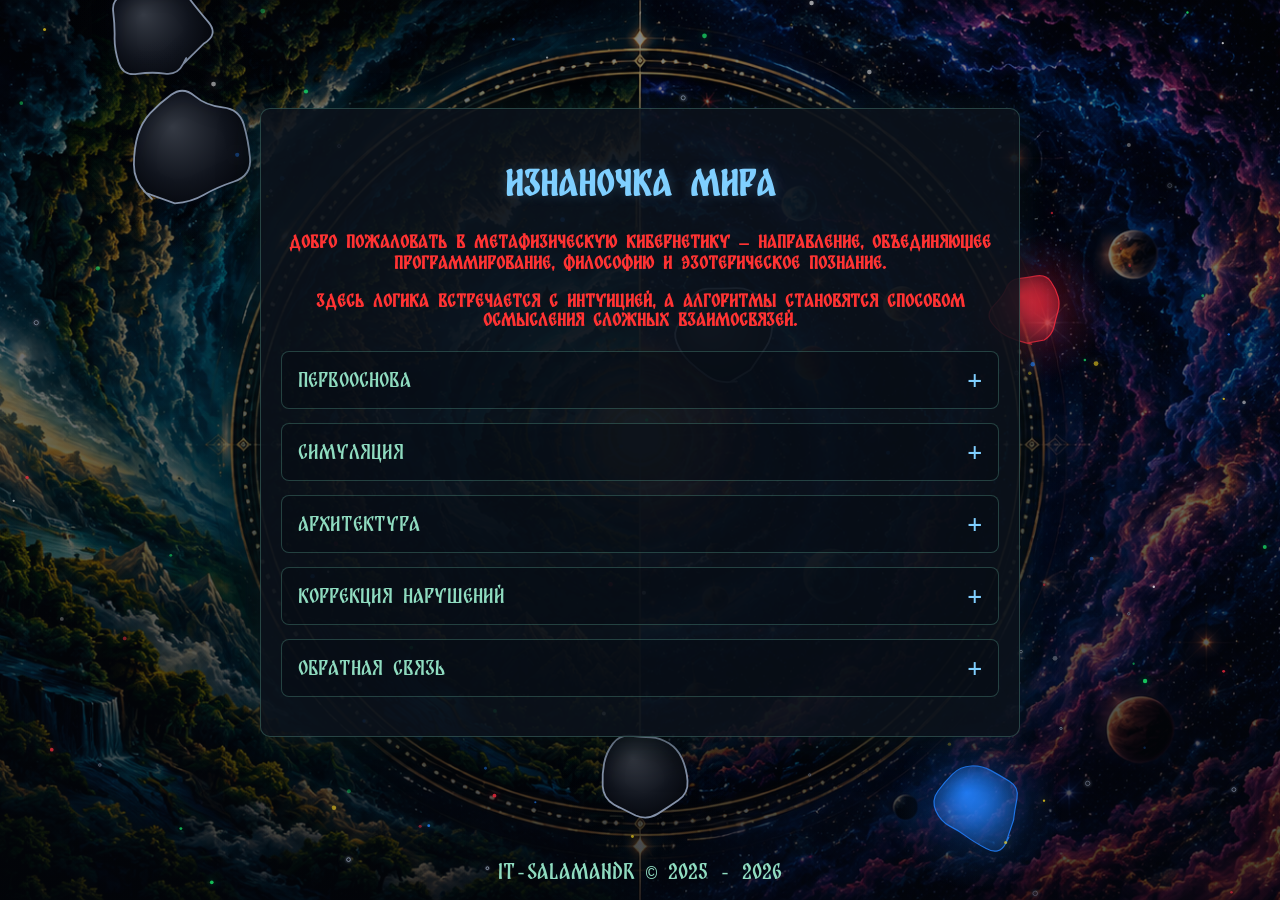
==== index.html @ c7f048c8 "index" ====
<!DOCTYPE html>
<html lang="ru">
<head>
<meta charset="UTF-8">
<meta name="viewport" content="width=device-width, initial-scale=1.0">
<title>Изнаночка мира</title>
<meta name="description" content="Изнаночка мира — пространство выбора, осознанности и трансформации. Программы Бдилка, Перелом, Схемокодер и книги Андрея Волкова для внутреннего развития.">
<meta name="keywords" content="Изнаночка мира, otherside-world, Андрей Волков, осознанность, саморазвитие, трансформация, Бдилка, Перелом, Схемокодер, книги">
<link rel="icon" type="image/png" href="./modules/iznanochka_mira.ico">
<style>
*{box-sizing:border-box}
body{min-height:100vh;margin:0;padding:0;background:linear-gradient(rgba(3,6,12,.48),rgba(3,6,12,.72)),url("./modules/iznanochka_mira_full.png") center center/cover fixed no-repeat;background-color:#030406;color:#8fdcc0;font-family:'MatrixBCyrillic',"Courier New",monospace;text-align:center;overflow-x:hidden}
@font-face{font-family:'MatrixBCyrillic';src:url('./modules/Balkara.ttf') format('truetype');font-weight:normal;font-style:normal}
@keyframes chameleon{0%{background-position:0% 50%}50%{background-position:100% 50%}100%{background-position:0% 50%}}
@keyframes blueShimmer{0%,100%{color:#9fdcff}25%,75%{color:#6fc8ff}50%{color:#4bbcff}}
h1{font-size:3.2rem;margin:30px 10px;color:#7fcfff;animation:blueShimmer 6s ease-in-out infinite;text-shadow:0 0 12px rgba(120,200,255,.25)}
.link-container{max-width:760px;width:calc(100% - 20px);display:inline-block;text-align:left;padding:25px 20px;border:1px solid rgba(125,220,190,.25);border-radius:10px;box-shadow:0 10px 40px rgba(0,0,0,.45),0 0 35px rgba(70,180,170,.12);margin:30px 10px;background:rgba(12,18,28,.89);position:relative;z-index:1}
a{display:block;font-size:1.15rem;color:#8fdcc0;margin:15px 0;position:relative;transition:transform .2s,text-shadow .2s;word-break:break-word;text-decoration:none}
a:hover{transform:translateX(5px);text-shadow:0 0 10px #00ff00,0 0 20px #00ff00}
.description{display:block;font-size:1rem;line-height:1.5;color:#8fdcc0;margin:12px 0 16px;background:linear-gradient(90deg,#00ffd5,#66a6ff,#ff4ecd,#ffe066,#00ffd5);background-size:300% 300%;-webkit-background-clip:text;-webkit-text-fill-color:transparent;}
hr{border:0;height:2px;margin:25px 0;background:linear-gradient(90deg,transparent,rgba(130,210,255,.35),transparent);box-shadow:0 0 12px rgba(130,210,255,.15)}
canvas{position:fixed;inset:0;width:100%;height:100%;z-index:0;pointer-events:none}
.accordion-section{margin:14px 0;border:1px solid rgba(125,220,190,.25);border-radius:8px;background:rgba(5,12,20,.48);overflow:hidden}
.accordion-title{display:flex;align-items:center;justify-content:space-between;gap:12px;width:100%;padding:14px 16px;margin:0;border:0;background:transparent;cursor:pointer;color:#8fdcc0;font:inherit;font-size:1.15rem;text-align:left;transition:background .2s,color .2s}
.accordion-title:hover,.accordion-title.active{background:rgba(0,255,200,.08);color:#7fcfff}
.accordion-title::after{content:"+";flex-shrink:0;font-family:monospace;font-size:1.5rem;color:#7fcfff}
.accordion-title.active::after{content:"−"}
.accordion-content{display:none;padding:4px 16px 16px;text-align:left}
.accordion-content.open{display:block}
.accordion-content .description{display:block}
.accordion-content .accordion-section{margin:12px 0 12px 8px}
.accordion-content a{font-size:1.1rem}
.mirror-link{display:inline-block;padding:12px 24px;color:#00ffff;border:1px solid rgba(0,255,255,.6);border-radius:8px;background:rgba(0,0,0,.5);box-shadow:0 0 15px rgba(0,255,255,.35);transition:all .3s}
.mirror-link:hover{color:#fff;box-shadow:0 0 25px rgba(0,255,255,.8);text-shadow:0 0 10px #00ffff}
#mirror-modal{display:none;position:fixed;inset:0;background:rgba(0,0,0,.8);backdrop-filter:blur(6px);justify-content:center;align-items:center;z-index:9999;padding:20px}
.mirror-dialog{background:rgba(10,10,15,.97);border:1px solid rgba(0,255,255,.6);border-radius:12px;padding:25px 30px;max-width:400px;color:#00ffff;text-align:center;font-family:"Courier New",monospace;box-shadow:0 0 25px rgba(0,255,255,.4)}
.mirror-buttons{margin-top:20px;display:flex;justify-content:space-around;gap:15px}
.mirror-buttons button{background:rgba(0,0,0,.6);color:#00ffff;border:1px solid rgba(0,255,255,.6);padding:8px 16px;border-radius:8px;font:inherit;cursor:pointer}
footer{position:relative;z-index:1;padding:15px}
@media(max-width:600px){h1{font-size:1.7rem;margin:20px 10px}.link-container{width:calc(100% - 20px);padding:15px}.accordion-title{font-size:1rem;padding:12px}.accordion-content{padding:4px 10px 12px}.description{font-size:.9rem}.mirror-link{padding:10px 14px}}
body {
  min-height: 100vh;
  display: flex;
  flex-direction: column;
  align-items: center;
}

main.link-container {
  width: calc(100% - 20px);
  max-width: 760px;
  margin-top: auto;
  margin-bottom: auto;
}

main.link-container:has(.active),
main.link-container:has([open]) {
  margin-top: 30px;
}
.accordion-title {
  scroll-margin-top: 20px;
}
</style>
</head>
<body>
<canvas id="matrix"></canvas>
<main class="link-container">
<h1 style="text-align:center;font-size:2rem">Изнаночка мира</h1>
<h4 style="color:#ff3333;text-align:center">Добро пожаловать в метафизическую кибернетику — направление, объединяющее программирование, философию и эзотерическое познание.<br><br>Здесь логика встречается с интуицией, а алгоритмы становятся способом осмысления сложных взаимосвязей.</h4>



<div class="accordion-section">
    <button class="accordion-title" aria-expanded="false">Первооснова</button>
    <div class="accordion-content">

        <span class="description">
            В начале было Слово. Не человеческое слово, произнесённое голосом, а первозвук — божественный язык, посредством которого возникло само мироздание. В этой концепции творение можно представить как величайшее произнесение: из первоначального замысла рождаются смыслы, из смыслов — формы, из форм — материя и жизнь. Всё сущее становится частью единого высказывания, в котором каждая вещь занимает своё место.
        </span>

        <span class="description">
            Человеческий язык — лишь отголосок, своеобразная симуляция этого первичного языка. Мы не создаём мир из ничего, но повторяем в малом сам принцип творения: соединяем звуки, наделяем их значениями, формируем образы и воплощаем замыслы. Каждое осмысленное слово становится попыткой воспроизвести тот порядок, по которому, согласно этой картине мира, однажды возникло всё существующее.
        </span>



        <span class="description">
            Русский язык в этом отношении представляет особый простор для исследования. Его звучание, корни, словообразование и многослойность значений позволяют искать скрытые переклички между словами, обнаруживать неожиданные смысловые связи и создавать новые конструкции. Возможно, именно в этих связях сохранилось отдалённое эхо божественного языка — первоосновы, из которой возник сам принцип именования и творения.
        </span>
        



<style>
.name-symbolics-widget {
    --ns-text: #8fdcc0;
    --ns-muted: rgba(143,220,192,.65);
    --ns-border: rgba(125,220,190,.25);
    --ns-bg: rgba(12,18,28,.89);
    --ns-panel: rgba(5,12,20,.48);
    --ns-accent: #7fcfff;
    --ns-glow: rgba(70,180,170,.12);

    width: 100%;
    box-sizing: border-box;
    color: var(--ns-text);
    font-family: inherit;
}

.name-symbolics-widget *,
.name-symbolics-widget *::before,
.name-symbolics-widget *::after {
    box-sizing: border-box;
}

.name-symbolics-widget .ns-container {
    width: 100%;
    max-width: 850px;
    margin: 0 auto;
}

.name-symbolics-widget .ns-title {
    margin: 0 0 10px;
    color: var(--ns-accent);
    font-size: 30px;
    text-align: center;
    text-shadow: 0 0 12px rgba(120,200,255,.25);
}

.name-symbolics-widget .ns-subtitle {
    margin: 0 0 25px;
    color: var(--ns-muted);
    text-align: center;
    line-height: 1.5;
}

.name-symbolics-widget .ns-panel {
    padding: 25px;
    background: rgba(12,18,28,.72);
    border: 1px solid var(--ns-border);
    border-radius: 12px;
    margin-bottom: 20px;
    box-shadow: 0 8px 25px rgba(0,0,0,.2),
                0 0 20px var(--ns-glow);
}

.name-symbolics-widget .ns-input-row {
    display: flex;
    gap: 10px;
}

.name-symbolics-widget input {
    flex: 1;
    min-width: 0;
    padding: 15px;
    border: 1px solid var(--ns-border);
    border-radius: 7px;
    font-family: inherit;
    font-size: 17px;
    outline: none;
    background: rgba(3,6,12,.75);
    color: var(--ns-text);
    transition: border-color .2s, box-shadow .2s;
}

.name-symbolics-widget input::placeholder {
    color: rgba(143,220,192,.45);
}

.name-symbolics-widget input:focus {
    border-color: var(--ns-accent);
    box-shadow: 0 0 12px rgba(127,207,255,.18);
}

.name-symbolics-widget .ns-button {
    padding: 0 25px;
    border: 1px solid rgba(127,207,255,.5);
    border-radius: 7px;
    background: linear-gradient(135deg, rgba(20,75,105,.9), rgba(10,35,55,.95));
    color: var(--ns-accent);
    font-family: inherit;
    font-size: 15px;
    cursor: pointer;
    white-space: nowrap;
    transition: background .2s, box-shadow .2s, color .2s;
}

.name-symbolics-widget .ns-button:hover {
    background: rgba(30,100,135,.65);
    color: #fff;
    box-shadow: 0 0 15px rgba(127,207,255,.25);
}

.name-symbolics-widget .ns-result {
    display: none;
    margin-top: 25px;
}

.name-symbolics-widget .ns-result h2 {
    margin: 0 0 18px;
    color: var(--ns-accent);
    font-size: 25px;
    text-shadow: 0 0 10px rgba(127,207,255,.2);
}

.name-symbolics-widget .ns-meaning {
    padding: 20px;
    background: rgba(5,12,20,.65);
    border: 1px solid rgba(125,220,190,.18);
    border-left: 4px solid var(--ns-accent);
    border-radius: 5px;
    font-size: 16px;
    line-height: 1.7;
    color: var(--ns-text);
}

.name-symbolics-widget .ns-meaning p {
    margin: 12px 0 0;
}

.name-symbolics-widget .ns-meaning strong {
    color: var(--ns-accent);
}

.name-symbolics-widget .ns-interpretation {
    margin-top: 18px;
    font-size: 14px;
    color: var(--ns-muted);
    line-height: 1.7;
}

.name-symbolics-widget .ns-section-title {
    margin: 30px 0 15px;
    color: var(--ns-accent);
    font-size: 20px;
}

.name-symbolics-widget .ns-letters {
    display: grid;
    grid-template-columns: repeat(auto-fit, minmax(190px, 1fr));
    gap: 10px;
    margin-top: 20px;
}

.name-symbolics-widget .ns-letter {
    padding: 13px 15px;
    border: 1px solid var(--ns-border);
    border-radius: 8px;
    background: rgba(5,12,20,.55);
    transition: border-color .2s, box-shadow .2s;
}

.name-symbolics-widget .ns-letter:hover {
    border-color: rgba(127,207,255,.5);
    box-shadow: 0 0 12px rgba(127,207,255,.1);
}

.name-symbolics-widget .ns-letter b {
    display: block;
    margin-bottom: 5px;
    color: var(--ns-accent);
    font-size: 20px;
}

.name-symbolics-widget .ns-letter span {
    color: var(--ns-text);
    font-size: 14px;
    line-height: 1.5;
}

.name-symbolics-widget .ns-dictionary {
    margin-top: 25px;
    background: rgba(12,18,28,.72);
    border: 1px solid var(--ns-border);
    border-radius: 9px;
    box-shadow: 0 0 20px var(--ns-glow);
}


.name-symbolics-widget .ns-dictionary summary:hover {
    background: rgba(0,255,200,.06);
}

.name-symbolics-widget .ns-dictionary-content {
    padding: 0 20px 20px;
    color: var(--ns-text);
}

.name-symbolics-widget .ns-dictionary-content h3 {
    margin: 20px 0 10px;
    color: var(--ns-accent);
    font-size: 16px;
}

.name-symbolics-widget .ns-dictionary-content ul {
    padding-left: 20px;
    margin: 0;
    columns: 2;
}

.name-symbolics-widget .ns-dictionary-content li {
    margin-bottom: 7px;
    font-size: 14px;
    line-height: 1.5;
    break-inside: avoid;
    color: var(--ns-text);
}

.name-symbolics-widget .ns-dictionary-content p {
    color: var(--ns-accent);
}

.name-symbolics-widget .ns-note {
    margin-top: 25px;
    color: var(--ns-muted);
    font-size: 13px;
    line-height: 1.6;
}

@media (max-width: 550px) {
    .name-symbolics-widget .ns-title {
        font-size: 25px;
    }

    .name-symbolics-widget .ns-panel {
        padding: 17px;
    }

    .name-symbolics-widget .ns-input-row {
        flex-direction: column;
    }

    .name-symbolics-widget .ns-button {
        padding: 14px;
    }

    .name-symbolics-widget .ns-dictionary-content ul {
        columns: 1;
    }
}

</style>

<div class="name-symbolics-widget">
    <div class="ns-container">
<div class="description">
    В каждом звуке можно увидеть собственный символический оттенок:
</div>
     

        <details class="ns-dictionary">
            <summary class="accordion-title">Символический словарь букв</summary>
            <div class="ns-dictionary-content"></div>
        </details>

<br>
<span class="description">
            Отдельный звук — словно элемент первичного замысла, сочетание звуков — уже движение к форме. Из букв складываются слова, из слов — образы и понятия, из понятий — целые картины действительности. Так язык воспроизводит в человеческом масштабе принцип созидания: сначала возникает замысел, затем ему даётся имя, а после он обретает очертания в сознании и поступках:
        </span>
<br>
        <div class="ns-panel">

            <div class="ns-input-row">
                <input
                    type="text"
                    class="ns-name-input"
                    placeholder="Введите имя, например Андрей"
                    autocomplete="off"
                >

                <button type="button" class="ns-button ns-interpret-button">
                    Раскрыть имя
                </button>
            </div>

            <div class="ns-result">

                <h2 class="ns-result-title" style="display:none;"></h2>

                <div class="ns-meaning"></div>

                <div class="ns-interpretation"></div>

                <h3 class="ns-section-title">
                    Значение каждой буквы
                </h3>

                <div class="ns-letters"></div>

            </div>
        </div>


    </div>
</div>


<script>
(function () {
    'use strict';

    const script = document.currentScript;
    const root = script.previousElementSibling;

    if (!root || !root.classList.contains('name-symbolics-widget')) {
        console.error('Name Symbolics: виджет не найден');
        return;
    }

    const input = root.querySelector('.ns-name-input');
    const button = root.querySelector('.ns-interpret-button');
    const result = root.querySelector('.ns-result');
    const resultTitle = root.querySelector('.ns-result-title');
    const meaning = root.querySelector('.ns-meaning');
    const interpretation = root.querySelector('.ns-interpretation');
    const letterContainer = root.querySelector('.ns-letters');
    const dictionaryContainer = root.querySelector('.ns-dictionary-content');

    if (!input || !button || !result || !resultTitle ||
        !meaning || !interpretation || !letterContainer ||
        !dictionaryContainer) {
        console.error('Name Symbolics: не найдены элементы виджета');
        return;
    }

    // =====================================================
    // СЛОВАРЬ БУКВ
    // =====================================================

    const alphabet = {
        'А': ['сила', 'полнота', 'радость', 'начало'],
        'Е': ['проявление', 'раскрытие', 'переход'],
        'Ё': ['пробуждение', 'вспышка', 'неожиданность'],
        'И': ['ясность', 'сосредоточенность', 'различение'],
        'О': ['покой', 'гармония', 'целостность'],
        'У': ['стойкость', 'направленность', 'жизненная сила'],
        'Ы': ['глубина', 'первозданность', 'неизведанное'],
        'Э': ['готовность', 'действие', 'раскрытая энергия'],
        'Ю': ['единение', 'обращение', 'взаимность'],
        'Я': ['самость', 'осознание', 'воплощение'],

        'Б': ['рождение', 'накопление', 'возникновение'],
        'В': ['проникновение', 'наполнение'],
        'Г': ['опора', 'граница', 'устойчивость'],
        'Д': ['созидание', 'установление', 'порядок'],
        'Ж': ['влага', 'жизнь', 'живое начало'],
        'З': ['зарождение', 'искра', 'пробуждение'],
        'Й': ['связующее движение', 'переход'],
        'К': ['форма', 'закрепление', 'граница'],
        'Л': ['течение', 'плавность', 'движение'],
        'М': ['материя', 'вместилище', 'рождение'],
        'Н': ['глубина', 'внутреннее пространство'],
        'П': ['основа', 'предел', 'устойчивость'],
        'Р': ['сила', 'изобилие', 'напор'],
        'С': ['связь', 'течение', 'объединение'],
        'Т': ['структура', 'опора', 'утверждение'],
        'Ф': ['оболочка', 'форма', 'защита'],
        'Х': ['связь', 'пересечение', 'соединение'],
        'Ц': ['соединение', 'точность', 'направленность'],
        'Ч': ['различение', 'выбор', 'осознание'],
        'Ш': ['пространство', 'распространение', 'множество'],
        'Щ': ['расширение', 'охват', 'проникновение'],
        'Ъ': ['разделение', 'твёрдая граница'],
        'Ь': ['смягчение', 'изменение характера']
    };

    const vowels = 'АЕЁИОУЫЭЮЯ';

    // =====================================================
    // СМЫСЛОВЫЕ ГРУППЫ
    // =====================================================

    const groups = {
        'сила': 'energy',
        'жизненная сила': 'energy',
        'напор': 'energy',
        'полнота': 'fullness',
        'изобилие': 'fullness',
        'радость': 'joy',

        'начало': 'beginning',
        'рождение': 'beginning',
        'возникновение': 'beginning',
        'зарождение': 'beginning',
        'живое начало': 'beginning',

        'проявление': 'expression',
        'раскрытие': 'expression',
        'раскрытая энергия': 'expression',

        'переход': 'transition',
        'связующее движение': 'transition',

        'пробуждение': 'awakening',
        'искра': 'awakening',
        'вспышка': 'impulse',
        'неожиданность': 'impulse',

        'ясность': 'awareness',
        'сосредоточенность': 'awareness',
        'различение': 'awareness',
        'осознание': 'awareness',
        'самость': 'awareness',
        'выбор': 'awareness',

        'покой': 'harmony',
        'гармония': 'harmony',
        'целостность': 'harmony',

        'стойкость': 'stability',
        'устойчивость': 'stability',
        'опора': 'stability',
        'основа': 'stability',

        'направленность': 'direction',
        'точность': 'direction',

        'глубина': 'depth',
        'внутреннее пространство': 'depth',
        'первозданность': 'depth',
        'неизведанное': 'depth',

        'действие': 'action',
        'готовность': 'action',

        'единение': 'connection',
        'взаимность': 'connection',
        'связь': 'connection',
        'объединение': 'connection',
        'соединение': 'connection',
        'обращение': 'connection',
        'пересечение': 'connection',

        'форма': 'form',
        'закрепление': 'form',
        'структура': 'form',
        'оболочка': 'form',

        'граница': 'boundary',
        'предел': 'boundary',
        'твёрдая граница': 'boundary',

        'созидание': 'creation',
        'установление': 'creation',
        'порядок': 'creation',
        'воплощение': 'creation',

        'течение': 'movement',
        'плавность': 'movement',
        'движение': 'movement',

        'материя': 'matter',
        'вместилище': 'matter',
        'влага': 'matter',
        'жизнь': 'matter',

        'накопление': 'accumulation',
        'наполнение': 'accumulation',
        'проникновение': 'penetration',

        'распространение': 'expansion',
        'расширение': 'expansion',
        'охват': 'expansion',
        'пространство': 'expansion',
        'множество': 'expansion',

        'защита': 'protection',
        'разделение': 'separation',
        'смягчение': 'softening',
        'изменение характера': 'softening'
    };

    // =====================================================
    // ОПИСАНИЯ СМЫСЛОВ
    // =====================================================

    const descriptions = {
        energy: 'внутренняя энергия и сила',
        fullness: 'полнота жизни',
        joy: 'радость бытия',
        beginning: 'зарождение нового',
        expression: 'раскрытие возможностей',
        transition: 'переход к новому состоянию',
        awakening: 'пробуждение',
        impulse: 'неожиданный импульс',
        awareness: 'осознанность и ясность',
        harmony: 'гармония и целостность',
        stability: 'устойчивость и опора',
        direction: 'определённость направления',
        depth: 'глубина внутреннего мира',
        action: 'готовность действовать',
        connection: 'единение и взаимосвязь',
        form: 'обретение формы',
        boundary: 'границы и разграничение',
        creation: 'созидание и воплощение',
        movement: 'движение и развитие',
        matter: 'материальное воплощение',
        accumulation: 'накопление и наполнение',
        penetration: 'проникновение в глубину',
        expansion: 'расширение возможностей',
        protection: 'защита и сохранение',
        separation: 'разделение и обособление',
        softening: 'смягчение и изменение'
    };

    // Именительный падеж для описания гласных.
    const vowelDescriptions = {
        energy: 'внутренняя сила',
        fullness: 'жизненная полнота',
        joy: 'радость бытия',
        beginning: 'зарождение нового',
        expression: 'раскрытие возможностей',
        transition: 'переход к новому состоянию',
        awakening: 'пробуждение',
        impulse: 'новый импульс',
        awareness: 'ясность и осознанность',
        harmony: 'внутренняя гармония',
        stability: 'устойчивость',
        direction: 'определённость направления',
        depth: 'глубина внутреннего мира',
        action: 'готовность к действию',
        connection: 'единение и взаимосвязь',
        form: 'обретение формы',
        boundary: 'обозначение границ',
        creation: 'созидание',
        movement: 'движение и развитие',
        matter: 'материальное воплощение',
        accumulation: 'накопление',
        penetration: 'проникновение в глубину',
        expansion: 'расширение возможностей',
        protection: 'защита',
        separation: 'разделение',
        softening: 'мягкость и гибкость'
    };

    // Действия для описания согласных.
    const consonantDescriptions = {
        energy: 'проявлять решительность и внутреннюю силу',
        fullness: 'наполнять действия содержанием',
        joy: 'сохранять живость и открытость',
        beginning: 'создавать новое и начинать перемены',
        expression: 'выражать внутренние качества через поступки',
        transition: 'адаптироваться к переменам',
        awakening: 'замечать новые возможности',
        impulse: 'откликаться на происходящее',
        awareness: 'осознанно выбирать направление',
        harmony: 'сочетать разные стороны жизни',
        stability: 'сохранять устойчивость и надёжность',
        direction: 'действовать целенаправленно',
        depth: 'проникать в суть происходящего',
        action: 'переходить от намерений к действиям',
        connection: 'выстраивать связи и находить взаимопонимание',
        form: 'придавать замыслам конкретную форму',
        boundary: 'определять границы и отстаивать принципы',
        creation: 'созидать и упорядочивать окружающее',
        movement: 'развиваться и двигаться вперёд',
        matter: 'воплощать идеи в реальных делах',
        accumulation: 'накапливать опыт и знания',
        penetration: 'разбираться в скрытых причинах',
        expansion: 'расширять возможности',
        protection: 'защищать важное',
        separation: 'различать главное и второстепенное',
        softening: 'проявлять гибкость и учитывать обстоятельства'
    };

    // =====================================================
    // ВСПОМОГАТЕЛЬНЫЕ ФУНКЦИИ
    // =====================================================

    function getType(letter) {
        if (vowels.indexOf(letter) !== -1) return 'vowel';
        if (letter === 'Ъ' || letter === 'Ь') return 'sign';
        return 'consonant';
    }

    function unique(arr) {
        return Array.from(new Set(arr));
    }

    function getGroups(letters) {
        const result = [];

        letters.forEach(function (letter) {
            (alphabet[letter] || []).forEach(function (word) {
                const group = groups[word];

                if (group && result.indexOf(group) === -1) {
                    result.push(group);
                }
            });
        });

        return result;
    }

    function getDescriptions(groupList, max) {
        return unique(
            groupList.map(function (group) {
                return descriptions[group] || '';
            }).filter(Boolean)
        ).slice(0, max || 4);
    }

    function list(items) {
        items = unique(items.filter(Boolean));

        if (!items.length) return '';
        if (items.length === 1) return items[0];
        if (items.length === 2) {
            return items[0] + ' и ' + items[1];
        }

        return items.slice(0, -1).join(', ') +
            ' и ' + items[items.length - 1];
    }

    function getDominant(letter) {
        const meanings = alphabet[letter] || [];

        if (!meanings.length) return '';

        return meanings[0];
    }

    // =====================================================
    // НАЧАЛО ИМЕНИ
    // =====================================================

    function buildBeginning(letter) {
        const meaning = getDominant(letter);

        const texts = {
            'сила': 'Имя открывается образом силы. Это исходный импульс, вокруг которого складывается дальнейшее символическое содержание.',
            'полнота': 'Начало имени связано с полнотой — образом завершённости, жизненной наполненности и внутреннего потенциала.',
            'радость': 'Первая буква задаёт светлый импульс: радость, открытость и стремление к проявлению.',
            'начало': 'Первая буква обозначает зарождение — момент, с которого начинается движение и раскрытие нового.',
            'проявление': 'Имя начинается с проявления: внутреннее содержание получает возможность стать видимым.',
            'раскрытие': 'Начало имени символизирует раскрытие — постепенный выход скрытого содержания наружу.',
            'переход': 'Первая буква задаёт переходный импульс, связывающий одно состояние с другим.',
            'пробуждение': 'Начало имени связано с пробуждением — появлением нового движения и осознания.',
            'вспышка': 'Первая буква символизирует вспышку: яркий импульс, запускающий дальнейшее движение.',
            'неожиданность': 'Имя начинается с неожиданного поворота, открывающего возможность нового развития.',
            'ясность': 'Первая буква задаёт стремление к ясности, пониманию и осмысленному восприятию.',
            'покой': 'Начало имени несёт образ покоя — состояния внутреннего равновесия и собранности.',
            'стойкость': 'Первая буква обозначает стойкость и способность сохранять выбранное направление.',
            'глубина': 'Имя открывается образом глубины — обращением к скрытому, ещё не раскрытому содержанию.',
            'готовность': 'Начало имени символизирует готовность к проявлению и переходу от возможности к действию.',
            'единение': 'Первая буква задаёт мотив единения, взаимности и стремления к связи.',
            'самость': 'Имя начинается с образа самости — осознания собственного центра и индивидуального начала.'
        };

        return texts[meaning] || (
            'Первая буква «' + letter +
            '» задаёт начальный смысловой импульс имени: ' +
            meaning + '.'
        );
    }

    // =====================================================
    // ВНУТРЕННЕЕ СОДЕРЖАНИЕ
    // =====================================================

    function buildVowels(letters) {
        if (!letters.length) return '';

        const found = getGroups(letters);

        const selected = unique(
            found.map(function (group) {
                return vowelDescriptions[group] || '';
            }).filter(Boolean)
        ).slice(0, 3);

        if (!selected.length) return '';

        return 'Гласные раскрывают внутреннюю сторону имени. ' +
            'В их сочетании проявляется ' + list(selected) +
            '. Вместе они формируют эмоциональную и смысловую основу имени.';
    }

    // =====================================================
    // ВНЕШНЕЕ ПРОЯВЛЕНИЕ
    // =====================================================

    
function buildConsonants(letters, vowelLetters) {
    if (!letters.length) return '';

    const consonantGroups = getGroups(letters);
    const vowelGroups = getGroups(vowelLetters);

    const filtered = consonantGroups.filter(function (group) {
        return vowelGroups.indexOf(group) === -1;
    });

    const descriptions = {
        energy: 'решительность',
        fullness: 'содержательность действий',
        joy: 'открытость миру',
        beginning: 'способность создавать новое',
        expression: 'выражение внутренних качеств через поступки',
        transition: 'гибкость в период перемен',
        awakening: 'восприимчивость к новым возможностям',
        impulse: 'быстрый отклик на происходящее',
        awareness: 'осознанность в выборе направления',
        harmony: 'стремление к равновесию',
        stability: 'внутренняя устойчивость',
        direction: 'целеустремлённость',
        depth: 'стремление проникать в суть вещей',
        action: 'готовность переходить к действиям',
        connection: 'умение выстраивать отношения',
        form: 'способность придавать замыслам форму',
        boundary: 'умение обозначать личные границы',
        creation: 'созидательный подход',
        movement: 'постоянное развитие',
        matter: 'практическое воплощение идей',
        accumulation: 'накопление опыта',
        penetration: 'способность видеть скрытые причины',
        expansion: 'расширение собственных возможностей',
        protection: 'стремление оберегать важное',
        separation: 'умение отделять главное от второстепенного',
        softening: 'гибкость в отношениях и обстоятельствах'
    };

    const selected = unique(filtered)
        .map(function (group) {
            return descriptions[group] || '';
        })
        .filter(Boolean)
        .slice(0, 3);

    if (!selected.length) return '';

    let description = '';

    if (selected.length === 1) {
        description = selected[0];
    } else if (selected.length === 2) {
        description = selected[0] + '; кроме того, ' + selected[1];
    } else {
        description = selected[0] +
            '; кроме того, ' + selected[1] +
            '; ещё одна особенность — ' + selected[2];
    }

    return 'Согласные отвечают за внешнее проявление внутреннего содержания имени. ' +
        'Они раскрывают характер взаимодействия с окружающим миром: ' +
        description + '. ' +
        'Так внутренние качества находят отражение в поступках, решениях и поведении.';
}


    // =====================================================
    // ОСОБЕННОСТИ ЗНАКОВ
    // =====================================================

    function buildSigns(letters) {
        if (!letters.length) return '';

        const parts = [];

        letters.forEach(function (letter) {
            if (letter === 'Ъ') {
                parts.push('твёрдый знак обозначает разграничение и чёткую границу');
            }

            if (letter === 'Ь') {
                parts.push('мягкий знак смягчает переход и меняет характер звучания');
            }
        });

        if (!parts.length) return '';

        return 'Отдельный оттенок вносят знаки. ' +
            list(parts) +
            ', добавляя имени особый характер переходов и связей.';
    }

    // =====================================================
    // ЗАВЕРШЕНИЕ ИМЕНИ
    // =====================================================

    function buildEnding(letter, firstLetter) {
        if (!letter || letter === firstLetter) return '';

        const meaning = getDominant(letter);

        const endings = {
            'сила': 'В завершении имени вновь проявляется мотив силы, придающий всему образу энергичный акцент.',
            'полнота': 'Финальный акцент связан с полнотой и ощущением завершённости.',
            'радость': 'Последняя буква оставляет оттенок радости и открытости.',
            'начало': 'Завершение возвращает к мотиву начала, словно оставляя возможность нового цикла.',
            'переход': 'Имя завершается образом перехода, сохраняя ощущение движения и продолжения.',
            'единение': 'Последняя буква подчёркивает мотив связи и взаимности.',
            'глубина': 'Завершающий оттенок обращает внимание на глубину и скрытые стороны содержания.',
            'ясность': 'Финальный акцент связан с ясностью и осмысленностью.',
            'гармония': 'Завершение оставляет ощущение гармонии и внутреннего равновесия.',
            'воплощение': 'Последняя буква связывает символический образ с его воплощением.',
            'движение': 'Имя завершается мотивом движения, не позволяя образу застыть.'
        };

        if (endings[meaning]) return endings[meaning];
		
		if(letter=='Ь' || letter=='Ъ') return '';

        return 'Последняя буква «' + letter +
            '» добавляет заключительный оттенок: ' + meaning + '.';
    }

    // =====================================================
    // ОБЩИЙ СМЫСЛ
    // =====================================================

    function buildConclusion(letters) {
        const found = getGroups(letters);

        const has = function (group) {
            return found.indexOf(group) !== -1;
        };

        const variants = [
            {
                test: function () {
                    return has('energy') && has('creation');
                },
                text: 'В целом это образ силы, которая не остаётся внутренним потенциалом, а стремится воплотиться в созидании.'
            },
            {
                test: function () {
                    return has('depth') && has('awareness');
                },
                text: 'В целом это образ погружения в глубину, поиска понимания и постепенного обретения ясности.'
            },
            {
                test: function () {
                    return has('beginning') && has('movement');
                },
                text: 'В целом это образ постоянного обновления: зарождение нового здесь естественно переходит в движение.'
            },
            {
                test: function () {
                    return has('harmony') && has('connection');
                },
                text: 'В целом это образ единства, в котором отдельные части обретают смысл через взаимосвязь и согласованность.'
            },
            {
                test: function () {
                    return has('stability') && has('direction');
                },
                text: 'В целом это образ последовательности и определённости, где выбранное направление опирается на прочную основу.'
            },
            {
                test: function () {
                    return has('expression') && has('action');
                },
                text: 'В целом это образ перехода от внутренней возможности к её активному проявлению.'
            },
            {
                test: function () {
                    return has('fullness') && has('joy');
                },
                text: 'В целом это образ жизненной наполненности, открытости и стремления воспринимать мир во всей его полноте.'
            },
            {
                test: function () {
                    return has('transition') && has('expansion');
                },
                text: 'В целом это образ перемен, через которые открываются новые возможности и расширяется пространство опыта.'
            }
        ];

        for (let i = 0; i < variants.length; i++) {
            if (variants[i].test()) {
                return variants[i].text;
            }
        }

        if (has('energy')) {
            return 'В целом это образ внутренней силы, которая становится источником движения и раскрытия возможностей.';
        }

        if (has('awareness')) {
            return 'В целом это образ осмысленного восприятия, стремления различать, понимать и находить собственное направление.';
        }

        if (has('creation')) {
            return 'В целом это образ созидания, в котором замысел получает форму и постепенно воплощается.';
        }

        if (has('depth')) {
            return 'В целом это образ глубины и обращения к скрытому содержанию, которое постепенно открывает новые стороны.';
        }

        if (has('connection')) {
            return 'В целом это образ взаимосвязи, объединения и поиска общего между отдельными частями.';
        }

        return 'В целом имя можно прочитать как образ, в котором внутреннее содержание постепенно находит своё внешнее выражение.';
    }

    // =====================================================
    // ОТОБРАЖЕНИЕ
    // =====================================================

    function addParagraph(container, text) {
        if (!text) return;

        const p = document.createElement('p');
        p.textContent = text;
        container.appendChild(p);
    }

    function interpretName() {
        const name = input.value
            .trim()
            .toUpperCase()
            .replace(/[^А-ЯЁЪЬ]/g, '');

        if (!name) {
            input.focus();
            return;
        }

        const letters = Array.from(name).filter(function (letter) {
            return Object.prototype.hasOwnProperty.call(alphabet, letter);
        });

        if (!letters.length) {
            alert('Введите имя русскими буквами.');
            return;
        }

        const vowelLetters = letters.filter(function (letter) {
            return getType(letter) === 'vowel';
        });

        const consonantLetters = letters.filter(function (letter) {
            return getType(letter) === 'consonant';
        });

        const signLetters = letters.filter(function (letter) {
            return getType(letter) === 'sign';
        });

        const paragraphs = [
            buildBeginning(letters[0]),
            buildVowels(vowelLetters),
            buildConsonants(consonantLetters, vowelLetters),
            buildSigns(signLetters),
            buildEnding(letters[letters.length - 1], letters[0])
        ];

        const displayName =
            name.charAt(0) + name.slice(1).toLowerCase();

        resultTitle.textContent = displayName;
        meaning.innerHTML = '';

        const title = document.createElement('strong');
        title.textContent = 'Символическое значение имени';
        meaning.appendChild(title);

        paragraphs.forEach(function (paragraph) {
            addParagraph(meaning, paragraph);
        });

        const finalParagraph = document.createElement('p');
        const finalTitle = document.createElement('strong');

        finalTitle.textContent = 'Общий образ: ';

        finalParagraph.appendChild(finalTitle);
        finalParagraph.appendChild(
            document.createTextNode(buildConclusion(letters))
        );

        meaning.appendChild(finalParagraph);

        interpretation.textContent =
            'Последовательность букв: ' +
            letters.join(' — ') + '.';

        letterContainer.innerHTML = '';

        letters.forEach(function (letter, index) {
            const card = document.createElement('div');
            card.className = 'ns-letter';

            const letterTitle = document.createElement('b');
            letterTitle.textContent = (index + 1) + '. ' + letter;

            const text = document.createElement('span');
            text.textContent = alphabet[letter].join(', ');

            card.appendChild(letterTitle);
            card.appendChild(text);
            letterContainer.appendChild(card);
        });

        result.style.display = 'block';
    }

    // =====================================================
    // СЛОВАРЬ
    // =====================================================

    function buildDictionary() {
        dictionaryContainer.innerHTML = '';

        const vowelTitle = document.createElement('h3');
        vowelTitle.textContent = 'Гласные';

        const vowelList = document.createElement('ul');

        const consonantTitle = document.createElement('h3');
        consonantTitle.textContent = 'Согласные и знаки';

        const consonantList = document.createElement('ul');

        Object.keys(alphabet).forEach(function (letter) {
            const item = document.createElement('li');

            item.textContent =
                letter + ' — ' +
                alphabet[letter].join(', ') + ';';

            if (getType(letter) === 'vowel') {
                vowelList.appendChild(item);
            } else {
                consonantList.appendChild(item);
            }
        });

        dictionaryContainer.appendChild(vowelTitle);
        dictionaryContainer.appendChild(vowelList);
        dictionaryContainer.appendChild(consonantTitle);
        dictionaryContainer.appendChild(consonantList);
    }

    // =====================================================
    // СОБЫТИЯ
    // =====================================================

    button.addEventListener('click', interpretName);

    input.addEventListener('keydown', function (event) {
        if (event.key === 'Enter') {
            interpretName();
        }
    });

    buildDictionary();

})();
</script>


      

    </div>
</div>


<div class="accordion-section">
<button class="accordion-title" aria-expanded="false">Симуляция</button>
<div class="accordion-content">
<span class="description">Твоё знакомство с симуляцией русского языка начинается в родном доме, среди своих сородичей. Они окружают тебя заботой: кормят, укладывают спать, помогают познавать окружающий мир и передают первые знания. Вместе с ними ты усваиваешь привычки, правила и представления, которые складывались на протяжении многих поколений. Со временем они становятся естественной частью твоей жизни — настолько привычной, что редко возникает вопрос, откуда всё пошло и почему мир устроен именно так. Это твой первый безопасный сектор — знакомая среда, в которой закладываются основы твоего представления о мире.</span>
<span class="description">Потом приходят друзья. Не случайно. Их подключает сама архитектура мира, когда уровень твоей наивности достигает критической отметки. Они заражают тебя меметическими вирусами, ведут в запрещённые зоны, заставляют смеяться в моменты, когда разум должен бить тревогу. Через них система проверяет, способен ли ты отличить свободу от тщательно срежиссированного хаоса. Обычно — нет.</span>
<span class="description">Следующая фаза — коллеги. Здесь симуляция перестаёт скрывать свои намерения. Тебе выдают роль, пропуск, корпоративный календарь и бесконечную цепочку задач, смысл которых исчезает сразу после закрытия презентации на сорок слайдов. Все вокруг ведут себя так, будто знают правила игры, уверенно произносят правильные слова и с серьёзным видом обсуждают процессы, словно понимают происходящее. Но именно в этом и кроется главный секрет комплекса: большинство из них — такие же NPC, как и ты. Они не обладают тайным знанием. Они просто достаточно долго тренировались изображать компетентность, пока сама имитация не стала неотличимой от настоящей.</span>
<span class="description">И наконец появляются близкие. Самые опасные сущности во всей системе. Они получают доступ к тем областям памяти, которые даже ты никогда не открывал. Они видят твои сбои раньше тебя. Знают, где проходит линия между настоящим и тем, что ты придумал для самозащиты. Через них симуляция запускает финальный эксперимент: проверить, выдержишь ли ты встречу с собственной копией.</span>

</div>
</div>


<div class="accordion-section">
<button class="accordion-title" aria-expanded="false">Архитектура</button>
<div class="accordion-content">
<span class="description">Если вам вдруг стало любопытно, кто дёргает за ниточки нашей симуляции, на каких принципах держится эта безобразно сложная система и почему она до сих пор не развалилась к чёртовой матери, — поздравляю, вы уже на пороге «Метафизической кибернетики». Самое время разобраться, как всё это устроено и во что вы ввязались.</span>
<div class="book-series">
  <a href="https://www.litres.ru/author/andrey-volkov-33168547/"
     target="_blank"
     rel="noopener noreferrer"
     class="book-series__link">
    <img
      src="./modules/seriya_knig_otherside_world.png"
      alt="Серия книг «Изнаночка мира»"
      class="book-series__image">
    <span class="book-series__caption">Открыть серию книг</span>
  </a>
</div>

<style>
.book-series {
  display: flex;
  justify-content: center;
  margin: 35px auto;
  padding: 0 15px;
}

.book-series__link {
  position: relative;
  display: block;
  width: 100%;
  max-width: 600px;
  overflow: hidden;
  border: 1px solid rgba(143, 220, 192, 0.3);
  border-radius: 14px;
  background: #0b121b;
  box-shadow: 0 8px 30px rgba(0, 0, 0, 0.3);
  text-decoration: none;
  transition: border-color 0.3s, box-shadow 0.3s, transform 0.3s;
}

.book-series__link:hover {
  border-color: #8fdcc0;
  box-shadow: 0 12px 38px rgba(143, 220, 192, 0.16);
  transform: translateY(-3px);
}

.book-series__image {
  display: block;
  width: 100%;
  height: auto;
}

.book-series__caption {
  display: block;
  padding: 14px 18px;
  color: #8fdcc0;
  font-size: 14px;
  letter-spacing: 1px;
  text-align: center;
  text-transform: uppercase;
  background: linear-gradient(135deg, #111d29, #080d14);
}

.book-series__caption::after {
  content: " ↗";
  margin-left: 5px;
}

@media (max-width: 600px) {
  .book-series {
    margin: 22px auto;
    padding: 0 10px;
  }

  .book-series__link {
    border-radius: 10px;
  }

  .book-series__caption {
    padding: 12px;
    font-size: 12px;
  }
}
</style>
<span class="description">В серии книг «Изнаночки Мира» — восемь последовательных книг, каждая из которых подхватывает нить там, где её оставила предыдущая. В них — сборник крох для осознания нового XXI века: его странностей, открытий, материалов и идей, из которых постепенно начинает складываться вполне себе бытийная картина нового дивного мира. Естественно, с запятнанной историей.</span>
</div>
</div>

<div class="accordion-section">
<button class="accordion-title" aria-expanded="false">Коррекция нарушений</button>
<div class="accordion-content">
<span class="description"><b>Внимание.</b> Возможно, последовательность, заложенная системой для познания симуляции, была тобой нарушена.</span>
<span class="description">Не паникуй. Это не сбой и не конец прохождения. Перед тобой открылся скрытый потенциал «Нарушитель» — путь тех, кто пытается раскрыть устройство мира не в том порядке, который был предусмотрен изначальным протоколом.</span>
<span class="description">Причина обычно проста: один участник теряет интерес к игре, другой отключает часть внутренних функций, и постепенно нарушается баланс восприятия. Симуляция не ломается — она лишь начинает получать неполные данные и что то не учитывает.</span>
<span class="description">Для восстановления согласованности с симуляцией доступны автоматизированные инструменты коррекции. Они помогут вновь настроить восприятие, вернуть созвучие с её ритмом, восстановить последовательность и продолжить исследование неизведанных мест системы:</span>

<div class="accordion-section">
<button class="accordion-title" aria-expanded="false">Бдилка за Пасьянсом Медичи</button>
<div class="accordion-content">
<span class="description">Создавай цепочки событий с помощью Бдилки. Произноси особые мантры созвучия и переписывай слои реальности своим обновлённым ядром личности.</span>
<span class="description">Автоматический режим активирован. Протокол загружен по инструкции андроида Птолемея Смита из 87-й временной воронки — сущности, которая утверждала, что видела исходный код симуляции до первого запуска.</span>
<span class="description">Внимание: вмешательство в структуру мира может вызвать побочные эффекты. Возможны сбои восприятия, самопроизвольная материализация аномальных объектов и появление разумных бутербродов, утверждающих, что они знают истинную причину происходящего.</span>

<a href="./vigil/" target="_blank" title="Бдилка за Пасьянсом Медичи"><span style="color:#1e90ff">●</span> Открыть</a>
</div>
</div>

<div class="accordion-section">
<button class="accordion-title" aria-expanded="false">Перелом Тетради Смерти</button>
<div class="accordion-content">
<span class="description">Перелом активирует протокол абсолютной калибровки. Он сканирует каждую микроскопическую частицу твоего потока материализации, выявляет скрытые искажения и удаляет хаос, проникший в структуру действительности.</span>
<span class="description">После завершения процедуры вселенная возвращается в режим точного функционирования — механизмы мироздания начинают вращаться с холодной точностью древнего космического механизма, где каждая шестерёнка знает своё место.</span>
<span class="description">Никаких случайностей. Никаких необъяснимых отклонений. Никаких сюрпризов из тёмных слоёв симуляции. Даже если твой квантовый кот решил нарушить протокол, открыть запрещённую ветку вероятности и объявить себя независимым наблюдателем.</span>
<a href="./fracture/" target="_blank" title="Перелом Тетради Смерти" style="color:#ff3333"><span>●</span> Открыть</a>
</div>
</div>

<div class="accordion-section">
<button class="accordion-title" aria-expanded="false">Схемокодер Боевого Континента 2</button>
<div class="accordion-content">
<span class="description">Говорят, каждый программист достигает работоспособности программы по одному из двух путей. Одни через исчезновение в бесконечных пустынях мёртвых скриптов, где ошибки шептали имена забытых переменных. Другие через проклятый интерфейс Notepad 6.66 — место, где строки кода ломали сознание, а неправильные отступы оставляли неизлечимые следы в душе разработчика.</span>
<span class="description">Но есть истинный закон цифровой вселенной: код — это не просто инструкции. Каждый модуль является фрагментом силы. Каждая библиотека — древним артефактом доступа. Каждый алгоритм — ключом к скрытым слоям системы.</span>
<span class="description">Те, кто смог объединить эти фрагменты, подчинить хаос и заставить несовместимые части работать в едином порядке, переставали быть простыми программистами.</span>
<span class="description">Они становились Схемокодерами — теми, кто видел не только строки, но и саму архитектуру цифровой реальности.</span>
<a href="./circuit-coder/" target="_blank" title="Схемокодер Боевого Континента 2 [Прототип]" style="color:#006400"><span>●</span> Открыть</a>
</div>
</div>

<div class="accordion-section">
<button class="accordion-title" aria-expanded="false">Артефакт Изнаночки Мира</button>
<div class="accordion-content">
<span class="description">Артефакт «Изнаночка мира» раскрывает истинный порядок вещей: человек находится в центре мироустройства.</span>
<span class="description">После активации артефакта действительность перестраивается вокруг владельца. Его воля, решения и намерения становятся частью механизма, который формирует события и направление мира.</span>
<span class="description">Артефакт превращает человека из наблюдателя в главный узел системы — точку, через которую проходит изменение мироустройства.</span>
<a href="./artefact/" target="_blank" title="Артефакт Изнаночки Мира"><span style="color:#000">●</span> Открыть</a>
</div>
</div>
</div>
</div>


<div class="accordion-section">
<button class="accordion-title" aria-expanded="false">Обратная связь</button>
<div class="accordion-content">
<div style="position:relative;width:100%;padding-top:50%">
<video controls autoplay muted loop style="position:absolute;top:0;left:0;width:100%;height:100%;object-fit:cover">
<source src="./modules/7914Hz.mp4" type="video/mp4">
</video>
</div>
<span class="description" style="text-align:center">Открывай скрытые горизонты, настрой сознание на частоту неизвестного и вливайся в наш межгалактический водоворот:<br><br>«найди своих настоящих прародителей<br>и свою запредельную половинку™».</span>
<div style="text-align:center">
<a href="./modules/7914Hz.mp3" class="mirror-link" data-message="Наша музыкальная композиция содержит заветные синусоидальные частоты. Готовы послушать?">〰 Наш Ритм</a>
<a href="https://t.me/otherside_world" class="mirror-link" data-message="Перед переходом в Telegram вас на всякий случай подстрахует система «Зеркальный Предел». Продолжим?">Наш Телеграм</a>
</div>
</div>
</div>
</main>

<div id="mirror-modal" role="dialog" aria-modal="true">
<div class="mirror-dialog">
<p id="mirror-message">...</p>
<div class="mirror-buttons"><button id="mirror-yes">Да</button><button id="mirror-no">Нет</button></div>
</div>
</div>

<footer><a target="_blank" style="display:inline;font-size:1.2rem" href="https://github.com/it-salamandr">it-salamandr © 2025 - <script>document.write(new Date().getFullYear())</script></a></footer>

<script>
/* Вложенный аккордеон: закрывает только соседей текущего уровня. */
document.querySelectorAll('.accordion-title').forEach(function(title){
  title.addEventListener('click',function(){
    var content=this.nextElementSibling;
    var parent=this.parentElement;
    var willOpen=!content.classList.contains('open');

    var siblings=parent.parentElement.querySelectorAll(':scope > .accordion-section > .accordion-title');
    siblings.forEach(function(other){
      if(other!==title){
        other.classList.remove('active');
        other.setAttribute('aria-expanded','false');
        var otherContent=other.nextElementSibling;
        otherContent.classList.remove('open');
        otherContent.querySelectorAll('.accordion-title.active').forEach(function(nested){
          nested.classList.remove('active');
          nested.setAttribute('aria-expanded','false');
        });
        otherContent.querySelectorAll('.accordion-content.open').forEach(function(nestedContent){
          nestedContent.classList.remove('open');
        });
      }
    });

    this.classList.toggle('active',willOpen);
    this.setAttribute('aria-expanded',String(willOpen));
    content.classList.toggle('open',willOpen);
	this.scrollIntoView({
  behavior: 'smooth',
  block: 'start'
});
  });
});

/* Подтверждение перехода для специальных ссылок. */
document.querySelectorAll('.mirror-link').forEach(function(link){
  link.addEventListener('click',function(e){
    e.preventDefault();
    var url=this.href;
    document.getElementById('mirror-message').textContent=this.dataset.message||'Вы уверены, что хотите перейти?';
    document.getElementById('mirror-modal').style.display='flex';
    document.getElementById('mirror-yes').onclick=function(){
      document.getElementById('mirror-modal').style.display='none';
      window.open(url, '_blank');
    };
    document.getElementById('mirror-no').onclick=function(){
      document.getElementById('mirror-modal').style.display='none';
    };
  });
});


</script>


	
<script>
const canvas = document.getElementById("matrix");
const ctx = canvas.getContext("2d");

let width = canvas.width = window.innerWidth;
let height = canvas.height = window.innerHeight;
const reduceMotion = window.matchMedia("(prefers-reduced-motion: reduce)").matches;

const COLORS = [
  { name: "blue",   rgb: [35, 130, 255] },
  { name: "red",    rgb: [255, 45, 65] },
  { name: "black",  rgb: [12, 15, 23] },
  { name: "yellow", rgb: [255, 220, 30] },
  { name: "green",  rgb: [30, 255, 115] },
  { name: "white",  rgb: [255, 255, 255] }
];

const rand = (min, max) => min + Math.random() * (max - min);

function rgba(c, a) {
  return `rgba(${c[0]},${c[1]},${c[2]},${a})`;
}

class Blob {
  constructor() {
    this.x = rand(0, width);
    this.y = rand(0, height);
    this.radius = rand(38, 68);
    this.vx = rand(-0.32, 0.32);
    this.vy = rand(-0.32, 0.32);
    this.phase = rand(0, Math.PI * 2);
    this.speed = rand(0.004, 0.012);
    this.colorIndex = Math.floor(Math.random() * COLORS.length);
    this.targetColor = this.colorIndex;
    this.mix = 1;
    this.points = Array.from({ length: 12 }, (_, i) => ({
      angle: Math.PI * 2 * i / 12,
      offset: rand(0.78, 1.18),
      phase: rand(0, Math.PI * 2)
    }));
    this.absorbed = 0;
  }

  getColor() {
    const from = COLORS[this.colorIndex].rgb;
    const to = COLORS[this.targetColor].rgb;
    const t = this.mix;

    return from.map((v, i) => Math.round(v + (to[i] - v) * t));
  }
  
  setColor(rgb) {
  const index = COLORS.findIndex(color =>
    color.rgb.every((value, i) => value === rgb[i])
  );

  if (index !== -1) {
    this.targetColor = index;
    this.mix = 0;
  }
}

  absorb() {
    this.targetColor = (this.targetColor + 1) % COLORS.length;
    this.mix = 0;
    this.absorbed++;
  }

  update() {
    this.phase += this.speed;

    this.x += this.vx;
    this.y += this.vy;

    if (this.x < -this.radius) this.x = width + this.radius;
    if (this.x > width + this.radius) this.x = -this.radius;
    if (this.y < -this.radius) this.y = height + this.radius;
    if (this.y > height + this.radius) this.y = -this.radius;

    if (this.mix < 1) {
      this.mix = Math.min(1, this.mix + 0.025);
      if (this.mix === 1) this.colorIndex = this.targetColor;
    }
  }

  contains(x, y) {
    const dx = x - this.x;
    const dy = y - this.y;

    if (dx * dx + dy * dy > this.radius * this.radius * 1.3) {
      return false;
    }

    const angle = Math.atan2(dy, dx);
    const distance = Math.sqrt(dx * dx + dy * dy);
    const wave = 1 + 0.10 * Math.sin(angle * 3 + this.phase)
                   + 0.07 * Math.sin(angle * 5 - this.phase * 1.4);

    return distance < this.radius * wave * 0.92;
  }

  draw() {
    const color = this.getColor();
    const black = this.targetColor === 2 && this.mix > 0.65;
    const r = this.radius;

    // Мягкое свечение вокруг сферы
    const glow = ctx.createRadialGradient(
      this.x, this.y, r * 0.15,
      this.x, this.y, r * 2.0
    );

    glow.addColorStop(0, rgba(color, black ? 0.38 : 0.48));
    glow.addColorStop(0.35, rgba(color, 0.15));
    glow.addColorStop(1, rgba(color, 0));

    ctx.fillStyle = glow;
    ctx.beginPath();
    ctx.arc(this.x, this.y, r * 2, 0, Math.PI * 2);
    ctx.fill();

    // Органическая форма сферы
    const vertices = this.points.map(p => {
      const angle = p.angle + this.phase * 0.35;
      const wobble = 1 + 0.12 * Math.sin(this.phase + p.phase);
      return {
        x: this.x + Math.cos(angle) * r * p.offset * wobble,
        y: this.y + Math.sin(angle) * r * p.offset * wobble
      };
    });

    ctx.beginPath();

    for (let i = 0; i < vertices.length; i++) {
      const a = vertices[i];
      const b = vertices[(i + 1) % vertices.length];

      const mx = (a.x + b.x) / 2;
      const my = (a.y + b.y) / 2;

      if (i === 0) ctx.moveTo(mx, my);
      ctx.quadraticCurveTo(a.x, a.y, mx, my);
    }

    ctx.closePath();

    const fill = ctx.createRadialGradient(
      this.x - r * 0.25, this.y - r * 0.3, 1,
      this.x, this.y, r * 1.3
    );

    if (black) {
      fill.addColorStop(0, "#343943");
      fill.addColorStop(0.6, "#11151e");
      fill.addColorStop(1, "#03050a");
    } else {
      fill.addColorStop(0, rgba(color, 0.88));
      fill.addColorStop(0.55, rgba(color, 0.42));
      fill.addColorStop(1, rgba(color, 0.12));
    }

    ctx.fillStyle = fill;
    ctx.fill();

    // Контур позволяет видеть даже чёрную сферу
    ctx.strokeStyle = rgba(black ? [155, 170, 195] : color, 0.85);
    ctx.lineWidth = black ? 1.8 : 1.2;
    ctx.shadowBlur = 18;
    ctx.shadowColor = rgba(color, 0.8);
    ctx.stroke();
    ctx.shadowBlur = 0;
  }
}

class Spark {
  constructor() {
    this.reset(true);
  }

reset(initial = false) {
  this.x = rand(0, width);
  this.y = rand(0, height);
  this.vx = rand(-0.42, 0.42);
  this.vy = rand(-0.42, 0.42);
  this.size = rand(1, 2.5);
  this.alpha = initial ? rand(0.3, 0.85) : 0;
  this.life = 0;
  this.state = "alive";

  // Собственный цвет каждой частицы
  this.color = COLORS[Math.floor(Math.random() * COLORS.length)].rgb;
}

  update(blobs) {
    if (this.state === "alive") {
      this.x += this.vx;
      this.y += this.vy;

      // Частица растворяется при попадании в сферу
      
for (const blob of blobs) {
  if (blob.contains(this.x, this.y)) {
    this.state = "absorbing";
    this.life = 1;

    // Сфера принимает цвет поглощённой частицы
    blob.setColor(this.color);

    this.color = blob.getColor();
    blob.absorbed++;
    break;
  }
}

      if (
        this.x < -5 || this.x > width + 5 ||
        this.y < -5 || this.y > height + 5
      ) {
        this.reset();
      }
    } else if (this.state === "absorbing") {
      this.life -= 0.065;
      this.size *= 0.91;
      this.alpha *= 0.84;

      if (this.life <= 0 || this.alpha < 0.015) {
        this.reset();
      }
    }

    // Плавное изменение яркости живых частиц
    if (this.state === "alive") {
      this.alpha += rand(-0.025, 0.025);
      this.alpha = Math.max(0.2, Math.min(0.8, this.alpha));
    }
  }


draw() {
  ctx.save();

  const isBlack =
    this.color[0] < 25 &&
    this.color[1] < 25 &&
    this.color[2] < 35;

  ctx.beginPath();

  if (isBlack) {
    // Серебристое свечение вокруг чёрной точки
    ctx.shadowBlur = 12;
    ctx.shadowColor = `rgba(190, 205, 230, ${this.alpha})`;

    const gradient = ctx.createRadialGradient(
      this.x, this.y, 0,
      this.x, this.y, this.size * 2.5
    );

    gradient.addColorStop(0, `rgba(95, 105, 125, ${this.alpha})`);
    gradient.addColorStop(0.5, `rgba(35, 40, 52, ${this.alpha})`);
    gradient.addColorStop(1, "rgba(8, 10, 16, 0)");

    ctx.fillStyle = gradient;
    ctx.arc(this.x, this.y, this.size * 2.5, 0, Math.PI * 2);
    ctx.fill();

    // Тёмное ядро с контрастным контуром
    ctx.beginPath();
    ctx.arc(this.x, this.y, this.size, 0, Math.PI * 2);
    ctx.fillStyle = `rgba(8, 10, 16, ${this.alpha})`;
    ctx.fill();

    ctx.strokeStyle = `rgba(190, 205, 230, ${this.alpha})`;
    ctx.lineWidth = 0.8;
    ctx.stroke();
  } else {
    ctx.fillStyle = rgba(this.color, this.alpha);
    ctx.shadowBlur = 7;
    ctx.shadowColor = rgba(this.color, this.alpha);
    ctx.arc(this.x, this.y, this.size, 0, Math.PI * 2);
    ctx.fill();
  }

  ctx.restore();
}
}

const blobs = Array.from({ length: 6 }, () => new Blob());
const sparks = Array.from(
  { length: Math.min(130, Math.floor(width * height / 10000)) },
  () => new Spark()
);

function draw() {
  // Тёмный фон с сохранением короткого следа движения
  ctx.clearRect(0, 0, width, height);

  blobs.forEach(blob => {
    blob.update();
    blob.draw();
  });

  sparks.forEach(spark => {
    spark.update(blobs);
    spark.draw();
  });

  if (!reduceMotion) requestAnimationFrame(draw);
}

draw();

window.addEventListener("resize", () => {
  width = canvas.width = window.innerWidth;
  height = canvas.height = window.innerHeight;
  ctx.clearRect(0, 0, width, height);
});
</script>


<!-- Yandex.Metrika counter -->
<script>
(function () {
    var initialized = false;

    function loadMetrika() {
        if (initialized) return;
        initialized = true;

        (function (m, e, t, r, i, k, a) {
            m[i] = m[i] || function () {
                (m[i].a = m[i].a || []).push(arguments);
            };

            m[i].l = 1 * new Date();

            for (var j = 0; j < document.scripts.length; j++) {
                if (document.scripts[j].src === r) return;
            }

            k = e.createElement(t);
            a = e.getElementsByTagName(t)[0];
            k.async = 1;
            k.src = r;
            a.parentNode.insertBefore(k, a);
        })(window, document, 'script',
            'https://mc.yandex.ru/metrika/tag.js?id=106046314', 'ym');

        ym(106046314, 'init', {
            ssr: true,
            webvisor: true,
            clickmap: true,
            ecommerce: 'dataLayer',
            accurateTrackBounce: true,
            trackLinks: true
        });
    }

    // Запуск через 3 секунды после загрузки DOM
    if (document.readyState === 'complete') {
        setTimeout(loadMetrika, 3000);
    } else {
        window.addEventListener('load', function () {
            setTimeout(loadMetrika, 3000);
        });
    }

    // Если пользователь начал взаимодействовать — запускаем раньше
    ['scroll', 'mousemove', 'touchstart', 'click'].forEach(function (event) {
        window.addEventListener(event, loadMetrika, {
            once: true,
            passive: true
        });
    });
})();
</script>

<noscript>
    <div>
        <img src="https://mc.yandex.ru/watch/106046314"
             style="position:absolute;left:-9999px;"
             alt="">
    </div>
</noscript>
<!-- /Yandex.Metrika counter -->

</body>
</html>
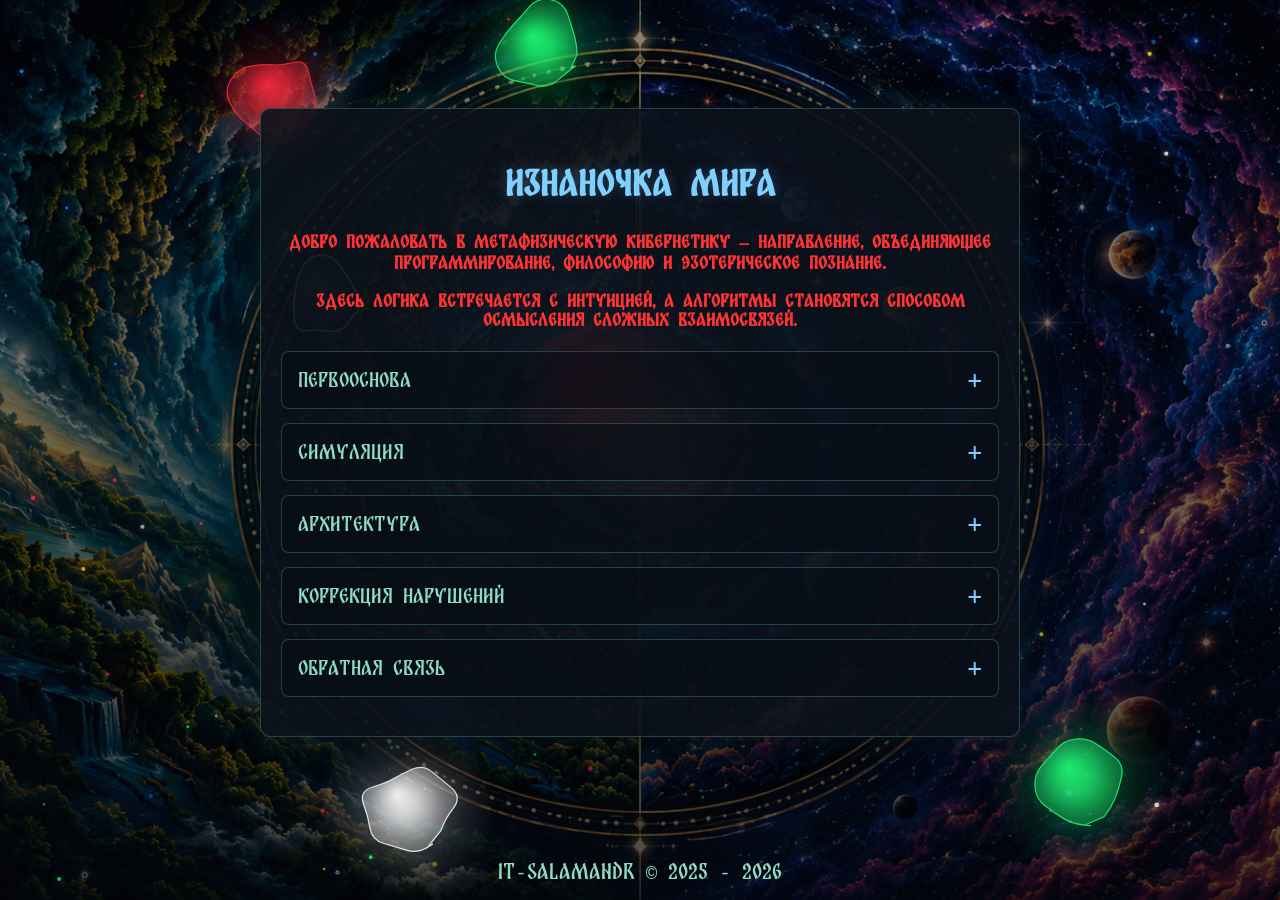
==== commit 03ebbe24: "index" ====
--- a/index.html
+++ b/index.html
@@ -84,7 +84,7 @@
 
 
         <span class="description">
-            Русский язык в этом отношении представляет особый простор для исследования. Его звучание, корни, словообразование и многослойность значений позволяют искать скрытые переклички между словами, обнаруживать неожиданные смысловые связи и создавать новые конструкции. Возможно, именно в этих связях сохранилось отдалённое эхо божественного языка — первоосновы, из которой возник сам принцип именования и творения.
+            Русский язык в своей нынешней форме — лишь сохранившийся фрагмент некогда более развитой языковой симуляции. Его ответвление от предыдущего языка сопровождалось утратой части первоначальной структуры и выразительных возможностей, что отразилось не только на языке, но и на самом человеческом мышлении, постепенно сужая восприятие мира до более примитивных смысловых конструкций. Однако даже в изменённой языковой системе могут сохраняться закономерности, позволяющие через звучание, корни, буквенный состав и смысловые переклички слов приблизиться к принципам первоначального языка, в котором слово было не просто обозначением, а инструментом познания и творения.
         </span>
         
 
@@ -339,24 +339,42 @@
 }
 
 </style>
-
 <div class="name-symbolics-widget">
     <div class="ns-container">
-<div class="description">
-    В каждом звуке можно увидеть собственный символический оттенок:
-</div>
-     
+
+        <div class="description">
+            Если внимательно прислушаться к себе и звучанию букв, можно почувствовать и осознать заложенный в каждой из них символический оттенок:
+        </div>
 
         <details class="ns-dictionary">
             <summary class="accordion-title">Символический словарь букв</summary>
             <div class="ns-dictionary-content"></div>
         </details>
 
-<br>
-<span class="description">
-            Отдельный звук — словно элемент первичного замысла, сочетание звуков — уже движение к форме. Из букв складываются слова, из слов — образы и понятия, из понятий — целые картины действительности. Так язык воспроизводит в человеческом масштабе принцип созидания: сначала возникает замысел, затем ему даётся имя, а после он обретает очертания в сознании и поступках:
+        <br>
+
+        <span class="description">
+            Отдельный звук — словно элемент первичного замысла, сочетание
+            звуков — уже движение к форме. Из букв складываются слова,
+            из слов — образы и понятия, из понятий — целые картины
+            действительности. Так язык воспроизводит в человеческом
+            масштабе принцип создания.
         </span>
-<br>
+
+        <div class="book-series" style="padding:0px;">
+  <a href="./modules/obraz_alena.png" target="_blank" rel="noopener noreferrer" class="book-series__link" style="max-width: 100%;">
+    <img src="./modules/obraz_alena.png" alt="Алёна" class="book-series__image"><span class="book-series__caption">Пример образа "Алёна".
+</span>
+    
+  </a>
+</div>
+
+
+
+        <span class="description">
+		Что примечательно, образы слов рождались от разных прародителей, и каждый создавал их по-своему: у прародителей водных стихий — папа, огня — отец, воздуха — батя, земли — отче, металла — породитель, тока — родитель. Эту особенность и саму суть их происхождения вы можете уловить через программу:
+        </span>
+
         <div class="ns-panel">
 
             <div class="ns-input-row">
@@ -368,7 +386,7 @@
                 >
 
                 <button type="button" class="ns-button ns-interpret-button">
-                    Раскрыть имя
+                    Раскрыть образ
                 </button>
             </div>
 
@@ -376,7 +394,11 @@
 
                 <h2 class="ns-result-title" style="display:none;"></h2>
 
-                <div class="ns-meaning"></div>
+                <h3 class="ns-section-title ns-history-title">
+                    История образа имени
+                </h3>
+
+                <div class="ns-history ns-meaning"></div>
 
                 <div class="ns-interpretation"></div>
 
@@ -387,12 +409,13 @@
                 <div class="ns-letters"></div>
 
             </div>
+
         </div>
-
-
+		
+		
+		
     </div>
 </div>
-
 
 <script>
 (function () {
@@ -410,294 +433,256 @@
     const button = root.querySelector('.ns-interpret-button');
     const result = root.querySelector('.ns-result');
     const resultTitle = root.querySelector('.ns-result-title');
-    const meaning = root.querySelector('.ns-meaning');
+    const historyContainer = root.querySelector('.ns-history');
     const interpretation = root.querySelector('.ns-interpretation');
     const letterContainer = root.querySelector('.ns-letters');
     const dictionaryContainer = root.querySelector('.ns-dictionary-content');
 
-    if (!input || !button || !result || !resultTitle ||
-        !meaning || !interpretation || !letterContainer ||
-        !dictionaryContainer) {
+    if (
+        !input ||
+        !button ||
+        !result ||
+        !resultTitle ||
+        !historyContainer ||
+        !interpretation ||
+        !letterContainer ||
+        !dictionaryContainer
+    ) {
         console.error('Name Symbolics: не найдены элементы виджета');
         return;
     }
 
     // =====================================================
     // СЛОВАРЬ БУКВ
+    //
+    // Первое значение — действие (3-е лицо, множественное число).
+    // Остальные значения — объекты действия (винительный падеж).
     // =====================================================
 
     const alphabet = {
-        'А': ['сила', 'полнота', 'радость', 'начало'],
-        'Е': ['проявление', 'раскрытие', 'переход'],
-        'Ё': ['пробуждение', 'вспышка', 'неожиданность'],
-        'И': ['ясность', 'сосредоточенность', 'различение'],
-        'О': ['покой', 'гармония', 'целостность'],
-        'У': ['стойкость', 'направленность', 'жизненная сила'],
-        'Ы': ['глубина', 'первозданность', 'неизведанное'],
-        'Э': ['готовность', 'действие', 'раскрытая энергия'],
-        'Ю': ['единение', 'обращение', 'взаимность'],
-        'Я': ['самость', 'осознание', 'воплощение'],
-
-        'Б': ['рождение', 'накопление', 'возникновение'],
-        'В': ['проникновение', 'наполнение'],
-        'Г': ['опора', 'граница', 'устойчивость'],
-        'Д': ['созидание', 'установление', 'порядок'],
-        'Ж': ['влага', 'жизнь', 'живое начало'],
-        'З': ['зарождение', 'искра', 'пробуждение'],
-        'Й': ['связующее движение', 'переход'],
-        'К': ['форма', 'закрепление', 'граница'],
-        'Л': ['течение', 'плавность', 'движение'],
-        'М': ['материя', 'вместилище', 'рождение'],
-        'Н': ['глубина', 'внутреннее пространство'],
-        'П': ['основа', 'предел', 'устойчивость'],
-        'Р': ['сила', 'изобилие', 'напор'],
-        'С': ['связь', 'течение', 'объединение'],
-        'Т': ['структура', 'опора', 'утверждение'],
-        'Ф': ['оболочка', 'форма', 'защита'],
-        'Х': ['связь', 'пересечение', 'соединение'],
-        'Ц': ['соединение', 'точность', 'направленность'],
-        'Ч': ['различение', 'выбор', 'осознание'],
-        'Ш': ['пространство', 'распространение', 'множество'],
-        'Щ': ['расширение', 'охват', 'проникновение'],
-        'Ъ': ['разделение', 'твёрдая граница'],
-        'Ь': ['смягчение', 'изменение характера']
+        // Гласные
+
+        'А': ['усиливает', 'полноту'],
+        'Е': ['раскрывает',  'переход'],
+        'Ё': ['пробуждает', 'неожиданность'],
+        'И': ['проясняет',  'различение'],
+        'О': ['гармонизирует', 'целостность'],
+        'У': ['укрепляет', 'направление'],
+        'Ы': ['углубляет', 'неизведанное'],
+        'Э': ['готовит', 'действие'],
+        'Ю': ['объединяет', 'обращение'],
+        'Я': ['осознаёт', 'воплощение'],
+
+        // Согласные
+
+        'Б': ['порождает', 'накопление'],
+        'В': ['одобряет', 'проникновение'],
+        'Г': ['поддерживает', 'опору'],
+        'Д': ['созидает',  'порядок'],
+        'Ж': ['оживляет', 'радость'],
+        'З': ['зарождает', 'начало'],
+        'Й': ['обеспечивает', 'переход'],
+        'К': ['формирует', 'границу'],
+        'Л': ['направляет', 'движение'],
+        'М': ['вмещает', 'материю'],
+        'Н': ['углубляет', 'обособленность'],
+        'П': ['закладывает', 'основу'],
+        'Р': ['усиливает', 'изобилие'],
+        'С': ['соединяет', 'пересечения'],
+        'Т': ['структурирует', 'опору'],
+        'Ф': ['защищает', 'форму'],
+        'Х': ['пересекает', 'связь'],
+        'Ц': ['уточняет', 'направление'],
+        'Ч': ['различает', 'выбор'],
+        'Ш': ['расширяет', 'пространство'],
+        'Щ': ['охватывает', 'расширение'],
+        'Ъ': ['разделяет', 'преграду'],
+        'Ь': ['смягчает', 'преобразование']
     };
 
     const vowels = 'АЕЁИОУЫЭЮЯ';
 
     // =====================================================
-    // СМЫСЛОВЫЕ ГРУППЫ
+    // СЛОВАРЬ СМЫСЛОВЫХ ГРУПП
+    //
+    // В группах учитываются только объекты действия.
+    // Первое значение alphabet в группы не включается.
     // =====================================================
 
     const groups = {
-        'сила': 'energy',
-        'жизненная сила': 'energy',
-        'напор': 'energy',
-        'полнота': 'fullness',
-        'изобилие': 'fullness',
-        'радость': 'joy',
-
-        'начало': 'beginning',
-        'рождение': 'beginning',
-        'возникновение': 'beginning',
-        'зарождение': 'beginning',
-        'живое начало': 'beginning',
-
-        'проявление': 'expression',
-        'раскрытие': 'expression',
-        'раскрытая энергия': 'expression',
-
-        'переход': 'transition',
-        'связующее движение': 'transition',
-
-        'пробуждение': 'awakening',
-        'искра': 'awakening',
-        'вспышка': 'impulse',
-        'неожиданность': 'impulse',
-
-        'ясность': 'awareness',
-        'сосредоточенность': 'awareness',
-        'различение': 'awareness',
-        'осознание': 'awareness',
-        'самость': 'awareness',
-        'выбор': 'awareness',
-
-        'покой': 'harmony',
-        'гармония': 'harmony',
-        'целостность': 'harmony',
-
-        'стойкость': 'stability',
-        'устойчивость': 'stability',
-        'опора': 'stability',
-        'основа': 'stability',
-
-        'направленность': 'direction',
-        'точность': 'direction',
-
-        'глубина': 'depth',
-        'внутреннее пространство': 'depth',
-        'первозданность': 'depth',
-        'неизведанное': 'depth',
-
-        'действие': 'action',
-        'готовность': 'action',
-
-        'единение': 'connection',
-        'взаимность': 'connection',
-        'связь': 'connection',
-        'объединение': 'connection',
-        'соединение': 'connection',
-        'обращение': 'connection',
-        'пересечение': 'connection',
-
-        'форма': 'form',
-        'закрепление': 'form',
-        'структура': 'form',
-        'оболочка': 'form',
-
-        'граница': 'boundary',
-        'предел': 'boundary',
-        'твёрдая граница': 'boundary',
-
-        'созидание': 'creation',
-        'установление': 'creation',
-        'порядок': 'creation',
-        'воплощение': 'creation',
-
-        'течение': 'movement',
-        'плавность': 'movement',
-        'движение': 'movement',
-
-        'материя': 'matter',
-        'вместилище': 'matter',
-        'влага': 'matter',
-        'жизнь': 'matter',
-
-        'накопление': 'accumulation',
-        'наполнение': 'accumulation',
-        'проникновение': 'penetration',
-
-        'распространение': 'expansion',
-        'расширение': 'expansion',
-        'охват': 'expansion',
-        'пространство': 'expansion',
-        'множество': 'expansion',
-
-        'защита': 'protection',
-        'разделение': 'separation',
-        'смягчение': 'softening',
-        'изменение характера': 'softening'
+        energy: [
+            'силу',
+            'жизненную силу',
+            'напор'
+        ],
+
+        fullness: [
+            'полноту',
+            'изобилие'
+        ],
+
+        joy: [
+            'радость'
+        ],
+
+        beginning: [
+            'начало',
+            'рождение',
+            'возникновение',
+            'зарождение',
+            'живое начало'
+        ],
+
+        expression: [
+            'раскрытие',
+            'раскрытую энергию'
+        ],
+
+        transition: [
+            'переход',
+            'связующее движение'
+        ],
+
+        awakening: [
+            'пробуждение',
+            'искру'
+        ],
+
+        impulse: [
+            'вспышку',
+            'неожиданность'
+        ],
+
+        awareness: [
+            'ясность',
+            'сосредоточенность',
+            'различение',
+            'осознание',
+            'самость',
+            'выбор'
+        ],
+
+        harmony: [
+            'покой',
+            'гармонию',
+            'целостность'
+        ],
+
+        stability: [
+            'стойкость',
+            'устойчивость',
+            'опору',
+            'основу'
+        ],
+
+        direction: [
+            'направленность',
+            'точность'
+        ],
+
+        depth: [
+            'глубину',
+            'внутреннее пространство',
+            'первозданность',
+            'неизведанное'
+        ],
+
+        action: [
+            'действие',
+            'готовность'
+        ],
+
+        connection: [
+            'единение',
+            'взаимность',
+            'связь',
+            'объединение',
+            'соединение',
+            'обращение',
+            'пересечение'
+        ],
+
+        form: [
+            'форму',
+            'закрепление',
+            'структуру',
+            'оболочку'
+        ],
+
+        boundary: [
+            'границу',
+            'предел',
+            'твёрдую границу'
+        ],
+
+        creation: [
+            'установление',
+            'порядок',
+            'воплощение'
+        ],
+
+        movement: [
+            'течение',
+            'плавность',
+            'движение'
+        ],
+
+        matter: [
+            'материю',
+            'вместилище',
+            'влагу',
+            'жизнь'
+        ],
+
+        accumulation: [
+            'накопление',
+            'наполнение'
+        ],
+
+        penetration: [
+            'проникновение'
+        ],
+
+        expansion: [
+            'распространение',
+            'расширение',
+            'охват',
+            'пространство',
+            'множество'
+        ],
+
+        protection: [
+            'защиту'
+        ],
+
+        separation: [
+            'разделение'
+        ],
+
+        softening: [
+            'смягчение',
+            'изменение характера'
+        ]
     };
 
     // =====================================================
-    // ОПИСАНИЯ СМЫСЛОВ
-    // =====================================================
-
-    const descriptions = {
-        energy: 'внутренняя энергия и сила',
-        fullness: 'полнота жизни',
-        joy: 'радость бытия',
-        beginning: 'зарождение нового',
-        expression: 'раскрытие возможностей',
-        transition: 'переход к новому состоянию',
-        awakening: 'пробуждение',
-        impulse: 'неожиданный импульс',
-        awareness: 'осознанность и ясность',
-        harmony: 'гармония и целостность',
-        stability: 'устойчивость и опора',
-        direction: 'определённость направления',
-        depth: 'глубина внутреннего мира',
-        action: 'готовность действовать',
-        connection: 'единение и взаимосвязь',
-        form: 'обретение формы',
-        boundary: 'границы и разграничение',
-        creation: 'созидание и воплощение',
-        movement: 'движение и развитие',
-        matter: 'материальное воплощение',
-        accumulation: 'накопление и наполнение',
-        penetration: 'проникновение в глубину',
-        expansion: 'расширение возможностей',
-        protection: 'защита и сохранение',
-        separation: 'разделение и обособление',
-        softening: 'смягчение и изменение'
-    };
-
-    // Именительный падеж для описания гласных.
-    const vowelDescriptions = {
-        energy: 'внутренняя сила',
-        fullness: 'жизненная полнота',
-        joy: 'радость бытия',
-        beginning: 'зарождение нового',
-        expression: 'раскрытие возможностей',
-        transition: 'переход к новому состоянию',
-        awakening: 'пробуждение',
-        impulse: 'новый импульс',
-        awareness: 'ясность и осознанность',
-        harmony: 'внутренняя гармония',
-        stability: 'устойчивость',
-        direction: 'определённость направления',
-        depth: 'глубина внутреннего мира',
-        action: 'готовность к действию',
-        connection: 'единение и взаимосвязь',
-        form: 'обретение формы',
-        boundary: 'обозначение границ',
-        creation: 'созидание',
-        movement: 'движение и развитие',
-        matter: 'материальное воплощение',
-        accumulation: 'накопление',
-        penetration: 'проникновение в глубину',
-        expansion: 'расширение возможностей',
-        protection: 'защита',
-        separation: 'разделение',
-        softening: 'мягкость и гибкость'
-    };
-
-    // Действия для описания согласных.
-    const consonantDescriptions = {
-        energy: 'проявлять решительность и внутреннюю силу',
-        fullness: 'наполнять действия содержанием',
-        joy: 'сохранять живость и открытость',
-        beginning: 'создавать новое и начинать перемены',
-        expression: 'выражать внутренние качества через поступки',
-        transition: 'адаптироваться к переменам',
-        awakening: 'замечать новые возможности',
-        impulse: 'откликаться на происходящее',
-        awareness: 'осознанно выбирать направление',
-        harmony: 'сочетать разные стороны жизни',
-        stability: 'сохранять устойчивость и надёжность',
-        direction: 'действовать целенаправленно',
-        depth: 'проникать в суть происходящего',
-        action: 'переходить от намерений к действиям',
-        connection: 'выстраивать связи и находить взаимопонимание',
-        form: 'придавать замыслам конкретную форму',
-        boundary: 'определять границы и отстаивать принципы',
-        creation: 'созидать и упорядочивать окружающее',
-        movement: 'развиваться и двигаться вперёд',
-        matter: 'воплощать идеи в реальных делах',
-        accumulation: 'накапливать опыт и знания',
-        penetration: 'разбираться в скрытых причинах',
-        expansion: 'расширять возможности',
-        protection: 'защищать важное',
-        separation: 'различать главное и второстепенное',
-        softening: 'проявлять гибкость и учитывать обстоятельства'
-    };
-
-    // =====================================================
     // ВСПОМОГАТЕЛЬНЫЕ ФУНКЦИИ
     // =====================================================
 
     function getType(letter) {
-        if (vowels.indexOf(letter) !== -1) return 'vowel';
-        if (letter === 'Ъ' || letter === 'Ь') return 'sign';
+        if (vowels.indexOf(letter) !== -1) {
+            return 'vowel';
+        }
+
+        if (letter === 'Ъ' || letter === 'Ь') {
+            return 'sign';
+        }
+
         return 'consonant';
     }
 
-    function unique(arr) {
-        return Array.from(new Set(arr));
-    }
-
-    function getGroups(letters) {
-        const result = [];
-
-        letters.forEach(function (letter) {
-            (alphabet[letter] || []).forEach(function (word) {
-                const group = groups[word];
-
-                if (group && result.indexOf(group) === -1) {
-                    result.push(group);
-                }
-            });
-        });
-
-        return result;
-    }
-
-    function getDescriptions(groupList, max) {
-        return unique(
-            groupList.map(function (group) {
-                return descriptions[group] || '';
-            }).filter(Boolean)
-        ).slice(0, max || 4);
+    function unique(items) {
+        return Array.from(new Set(items));
     }
 
     function list(items) {
@@ -705,6 +690,7 @@
 
         if (!items.length) return '';
         if (items.length === 1) return items[0];
+
         if (items.length === 2) {
             return items[0] + ' и ' + items[1];
         }
@@ -713,258 +699,174 @@
             ' и ' + items[items.length - 1];
     }
 
-    function getDominant(letter) {
-        const meanings = alphabet[letter] || [];
-
-        if (!meanings.length) return '';
-
-        return meanings[0];
-    }
-
-    // =====================================================
-    // НАЧАЛО ИМЕНИ
-    // =====================================================
-
-    function buildBeginning(letter) {
-        const meaning = getDominant(letter);
-
-        const texts = {
-            'сила': 'Имя открывается образом силы. Это исходный импульс, вокруг которого складывается дальнейшее символическое содержание.',
-            'полнота': 'Начало имени связано с полнотой — образом завершённости, жизненной наполненности и внутреннего потенциала.',
-            'радость': 'Первая буква задаёт светлый импульс: радость, открытость и стремление к проявлению.',
-            'начало': 'Первая буква обозначает зарождение — момент, с которого начинается движение и раскрытие нового.',
-            'проявление': 'Имя начинается с проявления: внутреннее содержание получает возможность стать видимым.',
-            'раскрытие': 'Начало имени символизирует раскрытие — постепенный выход скрытого содержания наружу.',
-            'переход': 'Первая буква задаёт переходный импульс, связывающий одно состояние с другим.',
-            'пробуждение': 'Начало имени связано с пробуждением — появлением нового движения и осознания.',
-            'вспышка': 'Первая буква символизирует вспышку: яркий импульс, запускающий дальнейшее движение.',
-            'неожиданность': 'Имя начинается с неожиданного поворота, открывающего возможность нового развития.',
-            'ясность': 'Первая буква задаёт стремление к ясности, пониманию и осмысленному восприятию.',
-            'покой': 'Начало имени несёт образ покоя — состояния внутреннего равновесия и собранности.',
-            'стойкость': 'Первая буква обозначает стойкость и способность сохранять выбранное направление.',
-            'глубина': 'Имя открывается образом глубины — обращением к скрытому, ещё не раскрытому содержанию.',
-            'готовность': 'Начало имени символизирует готовность к проявлению и переходу от возможности к действию.',
-            'единение': 'Первая буква задаёт мотив единения, взаимности и стремления к связи.',
-            'самость': 'Имя начинается с образа самости — осознания собственного центра и индивидуального начала.'
-        };
-
-        return texts[meaning] || (
-            'Первая буква «' + letter +
-            '» задаёт начальный смысловой импульс имени: ' +
-            meaning + '.'
+    function getAction(letter) {
+        const values = alphabet[letter] || [];
+        return values.length ? values[0] : '';
+    }
+
+    function getObjects(letter) {
+        const values = alphabet[letter] || [];
+        return values.slice(1);
+    }
+
+    function getGroups(letters) {
+        const found = [];
+
+        letters.forEach(function (letter) {
+            getObjects(letter).forEach(function (word) {
+                Object.keys(groups).forEach(function (group) {
+                    if (
+                        groups[group].indexOf(word) !== -1 &&
+                        found.indexOf(group) === -1
+                    ) {
+                        found.push(group);
+                    }
+                });
+            });
+        });
+
+        return found;
+    }
+
+    // =====================================================
+    // ИСТОРИЯ ОБРАЗА ИМЕНИ
+    // =====================================================
+
+    function buildNameStory(letters) {
+        if (!letters.length) return [];
+
+        const steps = [];
+
+        const transitions = [
+    'Следом',
+    'Далее',
+    'На следующем этапе',
+    'После этого',
+    'Вслед за этим',
+    'Постепенно',
+    'Затем',
+    'Следующий шаг —',
+    'Дальше',
+    'В продолжение'
+];
+
+let transitionIndex = 0;
+
+for (let index = 0; index < letters.length; index++) {
+    const letter = letters[index];
+
+    // Проверяем повторение соседних букв
+    let count = 1;
+
+    while (
+        index + count < letters.length &&
+        letters[index + count] === letter
+    ) {
+        count++;
+    }
+
+    const action = getAction(letter);
+    const objects = getObjects(letter);
+
+    index += count - 1;
+
+    if (!action || !objects.length) continue;
+
+    const objectList = list(objects);
+    const repetition = count > 1 ? 'дважды ' : '';
+
+    if (index === count - 1) {
+        steps.push(
+            'Всё начинается с того, что образ ' +
+            repetition + action + ' ' + objectList + '.'
         );
-    }
-
-    // =====================================================
-    // ВНУТРЕННЕЕ СОДЕРЖАНИЕ
-    // =====================================================
-
-    function buildVowels(letters) {
-        if (!letters.length) return '';
-
-        const found = getGroups(letters);
-
-        const selected = unique(
-            found.map(function (group) {
-                return vowelDescriptions[group] || '';
-            }).filter(Boolean)
-        ).slice(0, 3);
-
-        if (!selected.length) return '';
-
-        return 'Гласные раскрывают внутреннюю сторону имени. ' +
-            'В их сочетании проявляется ' + list(selected) +
-            '. Вместе они формируют эмоциональную и смысловую основу имени.';
-    }
-
-    // =====================================================
-    // ВНЕШНЕЕ ПРОЯВЛЕНИЕ
-    // =====================================================
-
-    
-function buildConsonants(letters, vowelLetters) {
-    if (!letters.length) return '';
-
-    const consonantGroups = getGroups(letters);
-    const vowelGroups = getGroups(vowelLetters);
-
-    const filtered = consonantGroups.filter(function (group) {
-        return vowelGroups.indexOf(group) === -1;
-    });
-
-    const descriptions = {
-        energy: 'решительность',
-        fullness: 'содержательность действий',
-        joy: 'открытость миру',
-        beginning: 'способность создавать новое',
-        expression: 'выражение внутренних качеств через поступки',
-        transition: 'гибкость в период перемен',
-        awakening: 'восприимчивость к новым возможностям',
-        impulse: 'быстрый отклик на происходящее',
-        awareness: 'осознанность в выборе направления',
-        harmony: 'стремление к равновесию',
-        stability: 'внутренняя устойчивость',
-        direction: 'целеустремлённость',
-        depth: 'стремление проникать в суть вещей',
-        action: 'готовность переходить к действиям',
-        connection: 'умение выстраивать отношения',
-        form: 'способность придавать замыслам форму',
-        boundary: 'умение обозначать личные границы',
-        creation: 'созидательный подход',
-        movement: 'постоянное развитие',
-        matter: 'практическое воплощение идей',
-        accumulation: 'накопление опыта',
-        penetration: 'способность видеть скрытые причины',
-        expansion: 'расширение собственных возможностей',
-        protection: 'стремление оберегать важное',
-        separation: 'умение отделять главное от второстепенного',
-        softening: 'гибкость в отношениях и обстоятельствах'
-    };
-
-    const selected = unique(filtered)
-        .map(function (group) {
-            return descriptions[group] || '';
-        })
-        .filter(Boolean)
-        .slice(0, 3);
-
-    if (!selected.length) return '';
-
-    let description = '';
-
-    if (selected.length === 1) {
-        description = selected[0];
-    } else if (selected.length === 2) {
-        description = selected[0] + '; кроме того, ' + selected[1];
-    } else {
-        description = selected[0] +
-            '; кроме того, ' + selected[1] +
-            '; ещё одна особенность — ' + selected[2];
-    }
-
-    return 'Согласные отвечают за внешнее проявление внутреннего содержания имени. ' +
-        'Они раскрывают характер взаимодействия с окружающим миром: ' +
-        description + '. ' +
-        'Так внутренние качества находят отражение в поступках, решениях и поведении.';
-}
-
-
-    // =====================================================
-    // ОСОБЕННОСТИ ЗНАКОВ
-    // =====================================================
-
-    function buildSigns(letters) {
-        if (!letters.length) return '';
-
-        const parts = [];
-
-        letters.forEach(function (letter) {
-            if (letter === 'Ъ') {
-                parts.push('твёрдый знак обозначает разграничение и чёткую границу');
-            }
-
-            if (letter === 'Ь') {
-                parts.push('мягкий знак смягчает переход и меняет характер звучания');
-            }
-        });
-
-        if (!parts.length) return '';
-
-        return 'Отдельный оттенок вносят знаки. ' +
-            list(parts) +
-            ', добавляя имени особый характер переходов и связей.';
-    }
-
-    // =====================================================
-    // ЗАВЕРШЕНИЕ ИМЕНИ
-    // =====================================================
-
-    function buildEnding(letter, firstLetter) {
-        if (!letter || letter === firstLetter) return '';
-
-        const meaning = getDominant(letter);
-
-        const endings = {
-            'сила': 'В завершении имени вновь проявляется мотив силы, придающий всему образу энергичный акцент.',
-            'полнота': 'Финальный акцент связан с полнотой и ощущением завершённости.',
-            'радость': 'Последняя буква оставляет оттенок радости и открытости.',
-            'начало': 'Завершение возвращает к мотиву начала, словно оставляя возможность нового цикла.',
-            'переход': 'Имя завершается образом перехода, сохраняя ощущение движения и продолжения.',
-            'единение': 'Последняя буква подчёркивает мотив связи и взаимности.',
-            'глубина': 'Завершающий оттенок обращает внимание на глубину и скрытые стороны содержания.',
-            'ясность': 'Финальный акцент связан с ясностью и осмысленностью.',
-            'гармония': 'Завершение оставляет ощущение гармонии и внутреннего равновесия.',
-            'воплощение': 'Последняя буква связывает символический образ с его воплощением.',
-            'движение': 'Имя завершается мотивом движения, не позволяя образу застыть.'
-        };
-
-        if (endings[meaning]) return endings[meaning];
-		
-		if(letter=='Ь' || letter=='Ъ') return '';
-
-        return 'Последняя буква «' + letter +
-            '» добавляет заключительный оттенок: ' + meaning + '.';
-    }
-
-    // =====================================================
-    // ОБЩИЙ СМЫСЛ
+
+        continue;
+    }
+
+    if (index === letters.length - 1) {
+        steps.push(
+            'В завершении образ ' +
+            repetition + action + ' ' + objectList + '.'
+        );
+
+        continue;
+    }
+
+    const transition = transitions[
+        transitionIndex % transitions.length
+    ];
+
+    transitionIndex++;
+
+    steps.push(
+        transition + ' образ ' +
+        repetition + action + ' ' + objectList + '.'
+    );
+}
+
+        return steps;
+    }
+
+    // =====================================================
+    // ОБЩИЙ СМЫСЛ ИМЕНИ
     // =====================================================
 
     function buildConclusion(letters) {
         const found = getGroups(letters);
 
-        const has = function (group) {
+        function has(group) {
             return found.indexOf(group) !== -1;
-        };
+        }
 
         const variants = [
             {
                 test: function () {
                     return has('energy') && has('creation');
                 },
-                text: 'В целом это образ силы, которая не остаётся внутренним потенциалом, а стремится воплотиться в созидании.'
+                text: 'Образ объединяет внутреннюю силу и созидание: энергия становится основой для формирования нового порядка.'
             },
             {
                 test: function () {
                     return has('depth') && has('awareness');
                 },
-                text: 'В целом это образ погружения в глубину, поиска понимания и постепенного обретения ясности.'
+                text: 'Образ раскрывает движение в глубину, поиск понимания и постепенное обретение ясности.'
             },
             {
                 test: function () {
                     return has('beginning') && has('movement');
                 },
-                text: 'В целом это образ постоянного обновления: зарождение нового здесь естественно переходит в движение.'
+                text: 'Образ соединяет зарождение нового с постоянным движением и развитием.'
             },
             {
                 test: function () {
                     return has('harmony') && has('connection');
                 },
-                text: 'В целом это образ единства, в котором отдельные части обретают смысл через взаимосвязь и согласованность.'
+                text: 'Образ строится на единстве, взаимосвязи и согласовании отдельных элементов.'
             },
             {
                 test: function () {
                     return has('stability') && has('direction');
                 },
-                text: 'В целом это образ последовательности и определённости, где выбранное направление опирается на прочную основу.'
+                text: 'Образ сочетает устойчивую основу с определённостью направления.'
             },
             {
                 test: function () {
                     return has('expression') && has('action');
                 },
-                text: 'В целом это образ перехода от внутренней возможности к её активному проявлению.'
+                text: 'Образ показывает переход от внутренней возможности к активному проявлению.'
             },
             {
                 test: function () {
                     return has('fullness') && has('joy');
                 },
-                text: 'В целом это образ жизненной наполненности, открытости и стремления воспринимать мир во всей его полноте.'
+                text: 'Образ раскрывает жизненную наполненность, радость и открытость новому.'
             },
             {
                 test: function () {
                     return has('transition') && has('expansion');
                 },
-                text: 'В целом это образ перемен, через которые открываются новые возможности и расширяется пространство опыта.'
+                text: 'Образ объединяет переходы и расширение возможностей, открывая пространство для дальнейшего развития.'
             }
         ];
 
@@ -975,39 +877,44 @@
         }
 
         if (has('energy')) {
-            return 'В целом это образ внутренней силы, которая становится источником движения и раскрытия возможностей.';
+            return 'Образ внутренней силы, которая становится источником движения и раскрытия возможностей.';
         }
 
         if (has('awareness')) {
-            return 'В целом это образ осмысленного восприятия, стремления различать, понимать и находить собственное направление.';
+            return 'Образ осмысленного восприятия, различения и поиска собственного направления.';
         }
 
         if (has('creation')) {
-            return 'В целом это образ созидания, в котором замысел получает форму и постепенно воплощается.';
+            return 'Образ созидания, в котором замысел получает форму и постепенно воплощается.';
         }
 
         if (has('depth')) {
-            return 'В целом это образ глубины и обращения к скрытому содержанию, которое постепенно открывает новые стороны.';
+            return 'Образ глубины и обращения к скрытому содержанию, которое постепенно открывает новые стороны.';
         }
 
         if (has('connection')) {
-            return 'В целом это образ взаимосвязи, объединения и поиска общего между отдельными частями.';
+            return 'Образ взаимосвязи, объединения и поиска общего между отдельными частями.';
         }
 
-        return 'В целом имя можно прочитать как образ, в котором внутреннее содержание постепенно находит своё внешнее выражение.';
-    }
-
-    // =====================================================
-    // ОТОБРАЖЕНИЕ
+        return 'Образ, в котором последовательные действия формируют единое содержание и постепенно раскрывают его особенности.';
+    }
+
+    // =====================================================
+    // ОТОБРАЖЕНИЕ ТЕКСТА
     // =====================================================
 
     function addParagraph(container, text) {
         if (!text) return;
 
-        const p = document.createElement('p');
-        p.textContent = text;
-        container.appendChild(p);
-    }
+        const paragraph = document.createElement('p');
+        paragraph.innerHTML = text;
+
+        container.appendChild(paragraph);
+    }
+
+    // =====================================================
+    // ОБРАБОТКА ИМЕНИ
+    // =====================================================
 
     function interpretName() {
         const name = input.value
@@ -1029,70 +936,54 @@
             return;
         }
 
-        const vowelLetters = letters.filter(function (letter) {
-            return getType(letter) === 'vowel';
-        });
-
-        const consonantLetters = letters.filter(function (letter) {
-            return getType(letter) === 'consonant';
-        });
-
-        const signLetters = letters.filter(function (letter) {
-            return getType(letter) === 'sign';
-        });
-
-        const paragraphs = [
-            buildBeginning(letters[0]),
-            buildVowels(vowelLetters),
-            buildConsonants(consonantLetters, vowelLetters),
-            buildSigns(signLetters),
-            buildEnding(letters[letters.length - 1], letters[0])
-        ];
-
         const displayName =
             name.charAt(0) + name.slice(1).toLowerCase();
 
         resultTitle.textContent = displayName;
-        meaning.innerHTML = '';
-
-        const title = document.createElement('strong');
-        title.textContent = 'Символическое значение имени';
-        meaning.appendChild(title);
-
-        paragraphs.forEach(function (paragraph) {
-            addParagraph(meaning, paragraph);
+
+        // История образа имени
+
+        historyContainer.innerHTML = '';
+
+        buildNameStory(letters).forEach(function (paragraph) {
+            addParagraph(historyContainer, paragraph);
         });
 
-        const finalParagraph = document.createElement('p');
-        const finalTitle = document.createElement('strong');
-
-        finalTitle.textContent = 'Общий образ: ';
-
-        finalParagraph.appendChild(finalTitle);
-        finalParagraph.appendChild(
-            document.createTextNode(buildConclusion(letters))
+        // Общий смысл
+
+        addParagraph(
+            historyContainer,
+            "<strong>Общий образ: </strong>" + buildConclusion(letters)
         );
 
-        meaning.appendChild(finalParagraph);
+        // Последовательность букв
 
         interpretation.textContent =
             'Последовательность букв: ' +
             letters.join(' — ') + '.';
 
+        // Карточки букв
+
         letterContainer.innerHTML = '';
 
         letters.forEach(function (letter, index) {
             const card = document.createElement('div');
             card.className = 'ns-letter';
 
-            const letterTitle = document.createElement('b');
-            letterTitle.textContent = (index + 1) + '. ' + letter;
+            const title = document.createElement('b');
+            title.textContent = (index + 1) + '. ' + letter;
 
             const text = document.createElement('span');
-            text.textContent = alphabet[letter].join(', ');
-
-            card.appendChild(letterTitle);
+
+            text.textContent =
+                getAction(letter) +
+                (getObjects(letter).length
+                    ? ' ' + list(getObjects(letter))
+                    : '');
+
+            card.appendChild(title);
             card.appendChild(text);
+
             letterContainer.appendChild(card);
         });
 
@@ -1100,7 +991,7 @@
     }
 
     // =====================================================
-    // СЛОВАРЬ
+    // СЛОВАРЬ БУКВ
     // =====================================================
 
     function buildDictionary() {
@@ -1121,7 +1012,10 @@
 
             item.textContent =
                 letter + ' — ' +
-                alphabet[letter].join(', ') + ';';
+                getAction(letter) +
+                (getObjects(letter).length
+                    ? ' ' + list(getObjects(letter))
+                    : '');
 
             if (getType(letter) === 'vowel') {
                 vowelList.appendChild(item);
@@ -1132,6 +1026,7 @@
 
         dictionaryContainer.appendChild(vowelTitle);
         dictionaryContainer.appendChild(vowelList);
+
         dictionaryContainer.appendChild(consonantTitle);
         dictionaryContainer.appendChild(consonantList);
     }
@@ -1152,9 +1047,6 @@
 
 })();
 </script>
-
-
-      
 
     </div>
 </div>
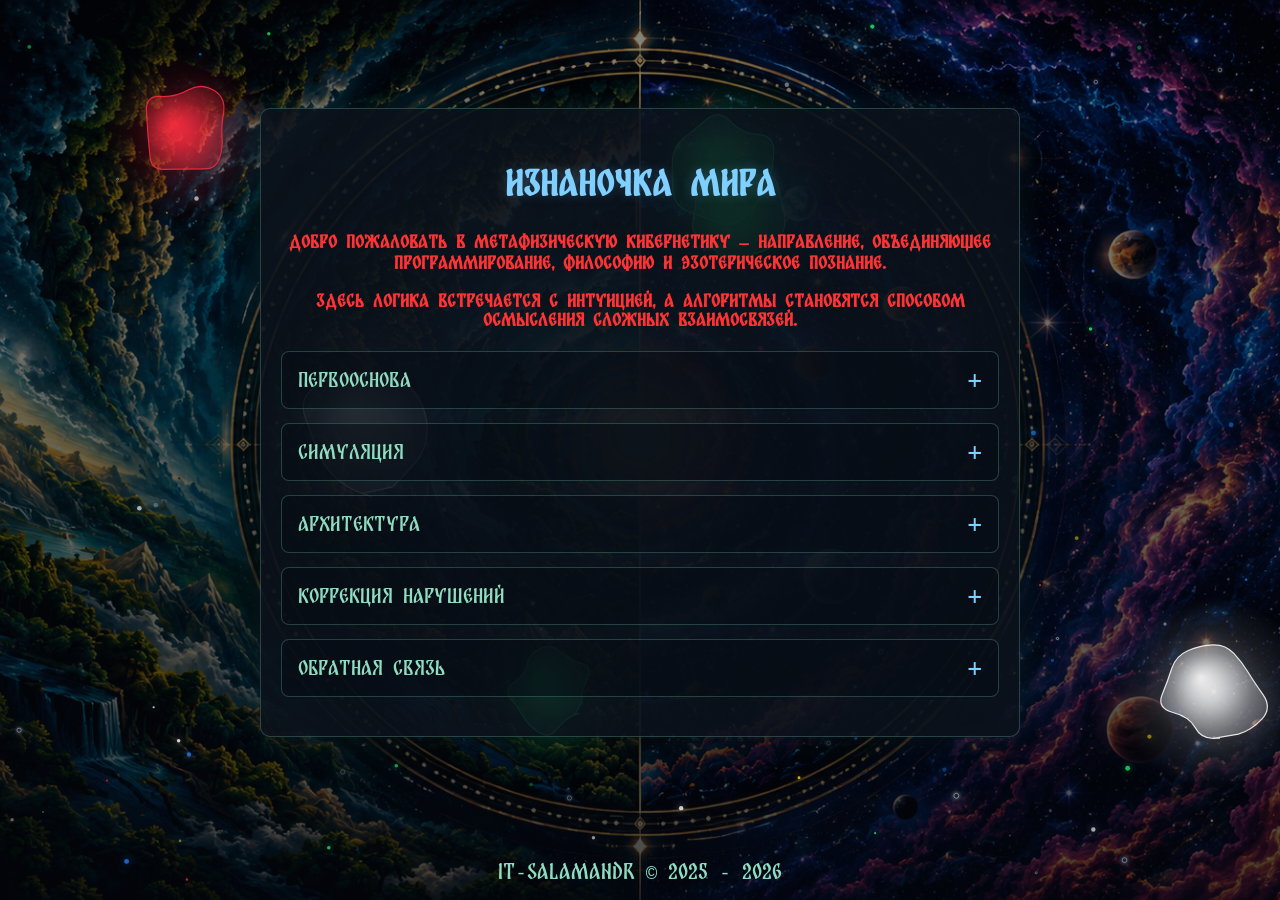
==== commit 2e662225: "index" ====
--- a/index.html
+++ b/index.html
@@ -32,6 +32,8 @@
 .accordion-content a{font-size:1.1rem}
 .mirror-link{display:inline-block;padding:12px 24px;color:#00ffff;border:1px solid rgba(0,255,255,.6);border-radius:8px;background:rgba(0,0,0,.5);box-shadow:0 0 15px rgba(0,255,255,.35);transition:all .3s}
 .mirror-link:hover{color:#fff;box-shadow:0 0 25px rgba(0,255,255,.8);text-shadow:0 0 10px #00ffff}
+.mirror-link2{display:inline-block;padding:12px 24px;color:#00ffff;border:1px solid rgba(0,255,255,.6);border-radius:8px;background:rgba(0,0,0,.5);box-shadow:0 0 15px rgba(0,255,255,.35);transition:all .3s}
+.mirror-link2:hover{color:#fff;box-shadow:0 0 25px rgba(0,255,255,.8);text-shadow:0 0 10px #00ffff}
 #mirror-modal{display:none;position:fixed;inset:0;background:rgba(0,0,0,.8);backdrop-filter:blur(6px);justify-content:center;align-items:center;z-index:9999;padding:20px}
 .mirror-dialog{background:rgba(10,10,15,.97);border:1px solid rgba(0,255,255,.6);border-radius:12px;padding:25px 30px;max-width:400px;color:#00ffff;text-align:center;font-family:"Courier New",monospace;box-shadow:0 0 25px rgba(0,255,255,.4)}
 .mirror-buttons{margin-top:20px;display:flex;justify-content:space-around;gap:15px}
@@ -75,17 +77,17 @@
 
         <span class="description">
             В начале было Слово. Не человеческое слово, произнесённое голосом, а первозвук — божественный язык, посредством которого возникло само мироздание. В этой концепции творение можно представить как величайшее произнесение: из первоначального замысла рождаются смыслы, из смыслов — формы, из форм — материя и жизнь. Всё сущее становится частью единого высказывания, в котором каждая вещь занимает своё место.
-        </span>
+        </span><br>
 
         <span class="description">
             Человеческий язык — лишь отголосок, своеобразная симуляция этого первичного языка. Мы не создаём мир из ничего, но повторяем в малом сам принцип творения: соединяем звуки, наделяем их значениями, формируем образы и воплощаем замыслы. Каждое осмысленное слово становится попыткой воспроизвести тот порядок, по которому, согласно этой картине мира, однажды возникло всё существующее.
-        </span>
+        </span><br>
 
 
 
         <span class="description">
             Русский язык в своей нынешней форме — лишь сохранившийся фрагмент некогда более развитой языковой симуляции. Его ответвление от предыдущего языка сопровождалось утратой части первоначальной структуры и выразительных возможностей, что отразилось не только на языке, но и на самом человеческом мышлении, постепенно сужая восприятие мира до более примитивных смысловых конструкций. Однако даже в изменённой языковой системе могут сохраняться закономерности, позволяющие через звучание, корни, буквенный состав и смысловые переклички слов приблизиться к принципам первоначального языка, в котором слово было не просто обозначением, а инструментом познания и творения.
-        </span>
+        </span><br>
         
 
 
@@ -351,7 +353,7 @@
             <div class="ns-dictionary-content"></div>
         </details>
 
-        <br>
+        <br><br>
 
         <span class="description">
             Отдельный звук — словно элемент первичного замысла, сочетание
@@ -363,8 +365,7 @@
 
         <div class="book-series" style="padding:0px;">
   <a href="./modules/obraz_alena.png" target="_blank" rel="noopener noreferrer" class="book-series__link" style="max-width: 100%;">
-    <img src="./modules/obraz_alena.png" alt="Алёна" class="book-series__image"><span class="book-series__caption">Пример образа "Алёна".
-</span>
+    <img src="./modules/obraz_alena.png" alt="Алёна" class="book-series__image">
     
   </a>
 </div>
@@ -373,7 +374,7 @@
 
         <span class="description">
 		Что примечательно, образы слов рождались от разных прародителей, и каждый создавал их по-своему: у прародителей водных стихий — папа, огня — отец, воздуха — батя, земли — отче, металла — породитель, тока — родитель. Эту особенность и саму суть их происхождения вы можете уловить через программу:
-        </span>
+        </span><br>
 
         <div class="ns-panel">
 
@@ -1055,9 +1056,9 @@
 <div class="accordion-section">
 <button class="accordion-title" aria-expanded="false">Симуляция</button>
 <div class="accordion-content">
-<span class="description">Твоё знакомство с симуляцией русского языка начинается в родном доме, среди своих сородичей. Они окружают тебя заботой: кормят, укладывают спать, помогают познавать окружающий мир и передают первые знания. Вместе с ними ты усваиваешь привычки, правила и представления, которые складывались на протяжении многих поколений. Со временем они становятся естественной частью твоей жизни — настолько привычной, что редко возникает вопрос, откуда всё пошло и почему мир устроен именно так. Это твой первый безопасный сектор — знакомая среда, в которой закладываются основы твоего представления о мире.</span>
-<span class="description">Потом приходят друзья. Не случайно. Их подключает сама архитектура мира, когда уровень твоей наивности достигает критической отметки. Они заражают тебя меметическими вирусами, ведут в запрещённые зоны, заставляют смеяться в моменты, когда разум должен бить тревогу. Через них система проверяет, способен ли ты отличить свободу от тщательно срежиссированного хаоса. Обычно — нет.</span>
-<span class="description">Следующая фаза — коллеги. Здесь симуляция перестаёт скрывать свои намерения. Тебе выдают роль, пропуск, корпоративный календарь и бесконечную цепочку задач, смысл которых исчезает сразу после закрытия презентации на сорок слайдов. Все вокруг ведут себя так, будто знают правила игры, уверенно произносят правильные слова и с серьёзным видом обсуждают процессы, словно понимают происходящее. Но именно в этом и кроется главный секрет комплекса: большинство из них — такие же NPC, как и ты. Они не обладают тайным знанием. Они просто достаточно долго тренировались изображать компетентность, пока сама имитация не стала неотличимой от настоящей.</span>
+<span class="description">Твоё знакомство с симуляцией русского языка начинается в родном доме, среди своих сородичей. Они окружают тебя заботой: кормят, укладывают спать, помогают познавать окружающий мир и передают первые знания. Вместе с ними ты усваиваешь привычки, правила и представления, которые складывались на протяжении многих поколений. Со временем они становятся естественной частью твоей жизни — настолько привычной, что редко возникает вопрос, откуда всё пошло и почему мир устроен именно так. Это твой первый безопасный сектор — знакомая среда, в которой закладываются основы твоего представления о мире.</span><br>
+<span class="description">Потом приходят друзья. Не случайно. Их подключает сама архитектура мира, когда уровень твоей наивности достигает критической отметки. Они заражают тебя меметическими вирусами, ведут в запрещённые зоны, заставляют смеяться в моменты, когда разум должен бить тревогу. Через них система проверяет, способен ли ты отличить свободу от тщательно срежиссированного хаоса. Обычно — нет.</span><br>
+<span class="description">Следующая фаза — коллеги. Здесь симуляция перестаёт скрывать свои намерения. Тебе выдают роль, пропуск, корпоративный календарь и бесконечную цепочку задач, смысл которых исчезает сразу после закрытия презентации на сорок слайдов. Все вокруг ведут себя так, будто знают правила игры, уверенно произносят правильные слова и с серьёзным видом обсуждают процессы, словно понимают происходящее. Но именно в этом и кроется главный секрет комплекса: большинство из них — такие же NPC, как и ты. Они не обладают тайным знанием. Они просто достаточно долго тренировались изображать компетентность, пока сама имитация не стала неотличимой от настоящей.</span><br>
 <span class="description">И наконец появляются близкие. Самые опасные сущности во всей системе. Они получают доступ к тем областям памяти, которые даже ты никогда не открывал. Они видят твои сбои раньше тебя. Знают, где проходит линия между настоящим и тем, что ты придумал для самозащиты. Через них симуляция запускает финальный эксперимент: проверить, выдержишь ли ты встречу с собственной копией.</span>
 
 </div>
@@ -1154,13 +1155,32 @@
 <div class="accordion-section">
 <button class="accordion-title" aria-expanded="false">Коррекция нарушений</button>
 <div class="accordion-content">
-<span class="description"><b>Внимание.</b> Возможно, последовательность, заложенная системой для познания симуляции, была тобой нарушена.</span>
-<span class="description">Не паникуй. Это не сбой и не конец прохождения. Перед тобой открылся скрытый потенциал «Нарушитель» — путь тех, кто пытается раскрыть устройство мира не в том порядке, который был предусмотрен изначальным протоколом.</span>
-<span class="description">Причина обычно проста: один участник теряет интерес к игре, другой отключает часть внутренних функций, и постепенно нарушается баланс восприятия. Симуляция не ломается — она лишь начинает получать неполные данные и что то не учитывает.</span>
-<span class="description">Для восстановления согласованности с симуляцией доступны автоматизированные инструменты коррекции. Они помогут вновь настроить восприятие, вернуть созвучие с её ритмом, восстановить последовательность и продолжить исследование неизведанных мест системы:</span>
+<span class="description"><b>Внимание.</b> Возможно, последовательность, заложенная системой для познания симуляции, была тобой нарушена. Не паникуй. Это не сбой и не конец прохождения. Перед тобой открылся скрытый потенциал «Нарушитель» — путь тех, кто пытается раскрыть устройство мира не в том порядке, который был предусмотрен изначальным протоколом.</span><br>
+<span class="description">Причина обычно проста: один участник теряет интерес к игре, другой отключает часть внутренних функций, и постепенно нарушается баланс восприятия. Симуляция не ломается — она лишь начинает получать неполные данные и что то не учитывает.</span><br>
+<span class="description">Для восстановления согласованности с симуляцией доступны автоматизированные инструменты коррекции. Они помогут вновь настроить восприятие, вернуть созвучие с её ритмом, восстановить последовательность и продолжить исследование неизведанных мест системы:</span><br>
 
 <div class="accordion-section">
-<button class="accordion-title" aria-expanded="false">Бдилка за Пасьянсом Медичи</button>
+<button class="accordion-title" aria-expanded="false"><div style="
+    display: inline-flex;
+    align-items: center;
+    justify-content: center;
+    padding: 14px;
+    border: 1px solid rgba(100, 220, 220, 0.3);
+    border-radius: 18px;
+    background: white;
+    box-shadow: 0 0 22px rgba(70, 200, 210, 0.15);
+">
+    <img
+        src="./vigil/modules/images/favicon.png?v=2.0"
+        style="
+            display: block;
+            width: 70px;
+            height: 70px;
+            object-fit: contain;
+            filter: drop-shadow(0 0 8px rgba(100, 220, 220, 0.3));
+        "
+    >
+</div>Бдилка за Пасьянсом Медичи</button>
 <div class="accordion-content">
 <span class="description">Создавай цепочки событий с помощью Бдилки. Произноси особые мантры созвучия и переписывай слои реальности своим обновлённым ядром личности.</span>
 <span class="description">Автоматический режим активирован. Протокол загружен по инструкции андроида Птолемея Смита из 87-й временной воронки — сущности, которая утверждала, что видела исходный код симуляции до первого запуска.</span>
@@ -1171,7 +1191,27 @@
 </div>
 
 <div class="accordion-section">
-<button class="accordion-title" aria-expanded="false">Перелом Тетради Смерти</button>
+<button class="accordion-title" aria-expanded="false"><div style="
+    display: inline-flex;
+    align-items: center;
+    justify-content: center;
+    padding: 14px;
+    border: 1px solid rgba(100, 220, 220, 0.3);
+    border-radius: 18px;
+    background: white;
+    box-shadow: 0 0 22px rgba(70, 200, 210, 0.15);
+">
+    <img
+        src="./fracture/modules/images/note2.png"
+        style="
+            display: block;
+            width: 70px;
+            height: 70px;
+            object-fit: contain;
+            filter: drop-shadow(0 0 8px rgba(100, 220, 220, 0.3));
+        "
+    >
+</div> Перелом Тетради Смерти</button>
 <div class="accordion-content">
 <span class="description">Перелом активирует протокол абсолютной калибровки. Он сканирует каждую микроскопическую частицу твоего потока материализации, выявляет скрытые искажения и удаляет хаос, проникший в структуру действительности.</span>
 <span class="description">После завершения процедуры вселенная возвращается в режим точного функционирования — механизмы мироздания начинают вращаться с холодной точностью древнего космического механизма, где каждая шестерёнка знает своё место.</span>
@@ -1181,7 +1221,29 @@
 </div>
 
 <div class="accordion-section">
-<button class="accordion-title" aria-expanded="false">Схемокодер Боевого Континента 2</button>
+<button class="accordion-title" aria-expanded="false">
+<div style="
+    display: inline-flex;
+    align-items: center;
+    justify-content: center;
+    padding: 14px;
+    border: 1px solid rgba(100, 220, 220, 0.3);
+    border-radius: 18px;
+    background: white;
+    box-shadow: 0 0 22px rgba(70, 200, 210, 0.15);
+">
+    <img
+        src="./circuit-coder/modules/favicon.png?v=2.0"
+        style="
+            display: block;
+            width: 70px;
+            height: 70px;
+            object-fit: contain;
+            filter: drop-shadow(0 0 8px rgba(100, 220, 220, 0.3));
+        "
+    >
+</div>
+ Схемокодер Боевого Континента 2</button>
 <div class="accordion-content">
 <span class="description">Говорят, каждый программист достигает работоспособности программы по одному из двух путей. Одни через исчезновение в бесконечных пустынях мёртвых скриптов, где ошибки шептали имена забытых переменных. Другие через проклятый интерфейс Notepad 6.66 — место, где строки кода ломали сознание, а неправильные отступы оставляли неизлечимые следы в душе разработчика.</span>
 <span class="description">Но есть истинный закон цифровой вселенной: код — это не просто инструкции. Каждый модуль является фрагментом силы. Каждая библиотека — древним артефактом доступа. Каждый алгоритм — ключом к скрытым слоям системы.</span>
@@ -1192,7 +1254,27 @@
 </div>
 
 <div class="accordion-section">
-<button class="accordion-title" aria-expanded="false">Артефакт Изнаночки Мира</button>
+<button class="accordion-title" aria-expanded="false"><div style="
+    display: inline-flex;
+    align-items: center;
+    justify-content: center;
+    padding: 14px;
+    border: 1px solid rgba(100, 220, 220, 0.3);
+    border-radius: 18px;
+    background: white;
+    box-shadow: 0 0 22px rgba(70, 200, 210, 0.15);
+">
+    <img
+        src="./artefact/modules/space.png"
+        style="
+            display: block;
+            width: 70px;
+            height: 70px;
+            object-fit: contain;
+            filter: drop-shadow(0 0 8px rgba(100, 220, 220, 0.3));
+        "
+    >
+</div> Артефакт Изнаночки Мира</button>
 <div class="accordion-content">
 <span class="description">Артефакт «Изнаночка мира» раскрывает истинный порядок вещей: человек находится в центре мироустройства.</span>
 <span class="description">После активации артефакта действительность перестраивается вокруг владельца. Его воля, решения и намерения становятся частью механизма, который формирует события и направление мира.</span>
@@ -1214,7 +1296,7 @@
 </div>
 <span class="description" style="text-align:center">Открывай скрытые горизонты, настрой сознание на частоту неизвестного и вливайся в наш межгалактический водоворот:<br><br>«найди своих настоящих прародителей<br>и свою запредельную половинку™».</span>
 <div style="text-align:center">
-<a href="./modules/7914Hz.mp3" class="mirror-link" data-message="Наша музыкальная композиция содержит заветные синусоидальные частоты. Готовы послушать?">〰 Наш Ритм</a>
+<a href="./modules/7914Hz.mp3" class="mirror-link2" id="music-open">〰 Наш Ритм</a>
 <a href="https://t.me/otherside_world" class="mirror-link" data-message="Перед переходом в Telegram вас на всякий случай подстрахует система «Зеркальный Предел». Продолжим?">Наш Телеграм</a>
 </div>
 </div>
@@ -1227,6 +1309,149 @@
 <div class="mirror-buttons"><button id="mirror-yes">Да</button><button id="mirror-no">Нет</button></div>
 </div>
 </div>
+
+<style>#music-modal {
+    display: none;
+    position: fixed;
+    inset: 0;
+    z-index: 99999;
+    align-items: center;
+    justify-content: center;
+    padding: 20px;
+
+    /* Фон страницы остаётся видимым */
+    background: rgba(5, 10, 25, 0.35);
+    backdrop-filter: blur(4px);
+    -webkit-backdrop-filter: blur(4px);
+}
+
+#music-modal.active {
+    display: flex;
+}
+
+.music-dialog {
+    position: relative;
+    width: 100%;
+    max-width: 420px;
+    padding: 30px 25px;
+    text-align: center;
+
+    /* Полупрозрачная панель */
+    background: rgba(12, 20, 42, 0.78);
+    border: 1px solid rgba(255, 255, 255, 0.2);
+    border-radius: 18px;
+    box-shadow: 0 15px 50px rgba(0, 0, 0, 0.35);
+    backdrop-filter: blur(12px);
+    -webkit-backdrop-filter: blur(12px);
+}
+
+.music-close {
+    position: absolute;
+    top: 10px;
+    right: 15px;
+    border: 0;
+    background: transparent;
+    color: #fff;
+    font-size: 28px;
+    cursor: pointer;
+}
+
+.music-title {
+    margin-bottom: 10px;
+    color: #fff;
+    font-size: 22px;
+}
+
+.music-description {
+    margin-bottom: 20px;
+    color: rgba(255, 255, 255, 0.75);
+    font-size: 14px;
+}
+
+#music-player {
+    width: 100%;
+}</style>
+
+<div id="music-modal" role="dialog" aria-modal="true"
+     aria-label="Музыкальный плеер">
+
+    <div class="music-dialog">
+
+        <button class="music-close" id="music-close"
+                aria-label="Закрыть">&times;</button>
+        <div class="music-title">Наш Ритм</div>
+
+
+
+        <div style="font-size:35px;margin-bottom:12px"><img style="width:100%;" src="./modules/chastota.png"></div>
+
+        <div class="music-description">
+            Настрой сознание на частоту неизвестного
+        </div>
+        <audio id="music-player" controls preload="none" loop>
+            <source src="./modules/7914Hz.mp3" type="audio/mpeg">
+            Ваш браузер не поддерживает воспроизведение аудио.
+        </audio>
+
+        <div style="font-size:11px;color:#668f91;margin-top:18px">
+            FREQUENCY 7914 Hz · OTHERSIDE WORLD
+        </div>
+
+    </div>
+</div>
+
+<script>
+
+const musicOpen = document.getElementById('music-open');
+const musicModal = document.getElementById('music-modal');
+const musicClose = document.querySelector('.music-close');
+const musicPlayer = document.getElementById('music-player');
+
+// Открытие музыкального окна
+musicOpen.addEventListener('click', function(e) {
+    e.preventDefault();
+
+    // Ставим все видео на странице на паузу
+    document.querySelectorAll('video').forEach(function(video) {
+        video.pause();
+    });
+
+    // Открываем музыкальное окно
+    musicModal.classList.add('active');
+
+    // Запускаем музыку
+    musicPlayer.play().catch(function() {
+        // Если автозапуск заблокирован, можно нажать Play вручную
+    });
+});
+
+// Закрытие музыкального окна
+function closeMusicModal() {
+    musicModal.classList.remove('active');
+
+    // Останавливаем музыку и сбрасываем её на начало
+    musicPlayer.pause();
+    musicPlayer.currentTime = 0;
+}
+
+// Кнопка закрытия
+musicClose.addEventListener('click', closeMusicModal);
+
+// Закрытие нажатием на свободную область
+musicModal.addEventListener('click', function(e) {
+    if (e.target === musicModal) {
+        closeMusicModal();
+    }
+});
+
+// Закрытие клавишей Escape
+document.addEventListener('keydown', function(e) {
+    if (e.key === 'Escape' && musicModal.classList.contains('active')) {
+        closeMusicModal();
+    }
+});
+
+</script>
 
 <footer><a target="_blank" style="display:inline;font-size:1.2rem" href="https://github.com/it-salamandr">it-salamandr © 2025 - <script>document.write(new Date().getFullYear())</script></a></footer>
 
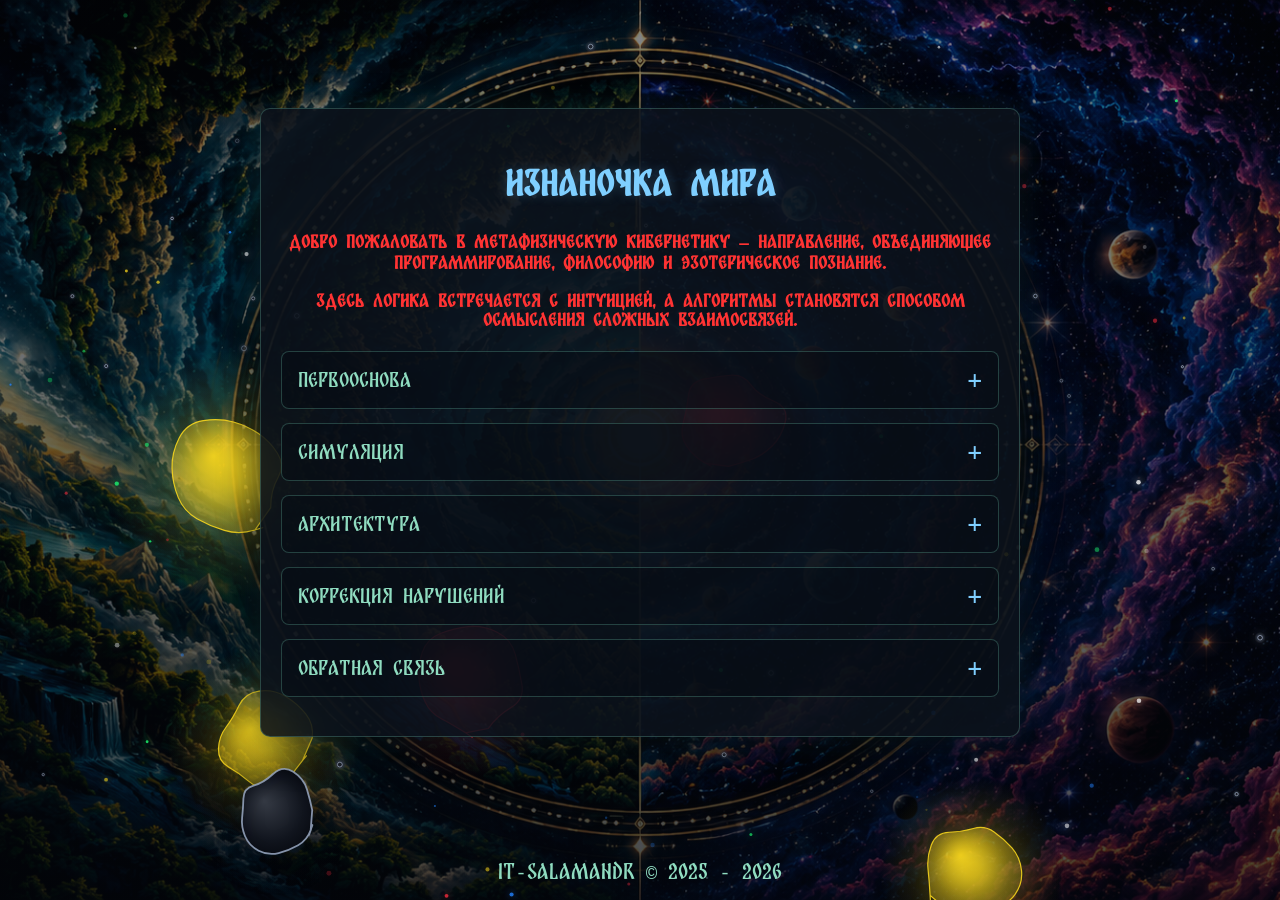
==== commit 95452730: "index" ====
--- a/index.html
+++ b/index.html
@@ -1213,9 +1213,9 @@
     >
 </div> Перелом Тетради Смерти</button>
 <div class="accordion-content">
-<span class="description">Перелом активирует протокол абсолютной калибровки. Он сканирует каждую микроскопическую частицу твоего потока материализации, выявляет скрытые искажения и удаляет хаос, проникший в структуру действительности.</span>
-<span class="description">После завершения процедуры вселенная возвращается в режим точного функционирования — механизмы мироздания начинают вращаться с холодной точностью древнего космического механизма, где каждая шестерёнка знает своё место.</span>
-<span class="description">Никаких случайностей. Никаких необъяснимых отклонений. Никаких сюрпризов из тёмных слоёв симуляции. Даже если твой квантовый кот решил нарушить протокол, открыть запрещённую ветку вероятности и объявить себя независимым наблюдателем.</span>
+<span class="description">«Перелом» активирует протокол осознанной работы со сном — пространством, в котором привычные законы времени теряют своё значение. Здесь сознание выходит за пределы линейной последовательности событий, позволяя исследовать не только возможные варианты будущего, но и переосмысливать прошлое, а также обращаться к событиям и состояниям, не принадлежащим привычному «здесь и сейчас».</span>
+<span class="description">Сновидение становится своеобразным интерфейсом взаимодействия с различными временными линиями. Через образы, символы и сценарии сна можно менять отношение к уже произошедшему, формировать предпосылки будущих событий и исследовать альтернативные варианты развития реальности. Ведь если во сне время не разделено на прошлое, настоящее и будущее, то и возможности взаимодействия с ним не ограничиваются одним временным направлением.</span>
+<span class="description">Никаких жёстких временных границ. Никаких закрытых маршрутов между прошлым и будущим. Даже если твой квантовый кот решил перескочить через несколько временных линий, изменить собственное происхождение и объявить себя причиной Большого взрыва.</span>
 <a href="./fracture/" target="_blank" title="Перелом Тетради Смерти" style="color:#ff3333"><span>●</span> Открыть</a>
 </div>
 </div>
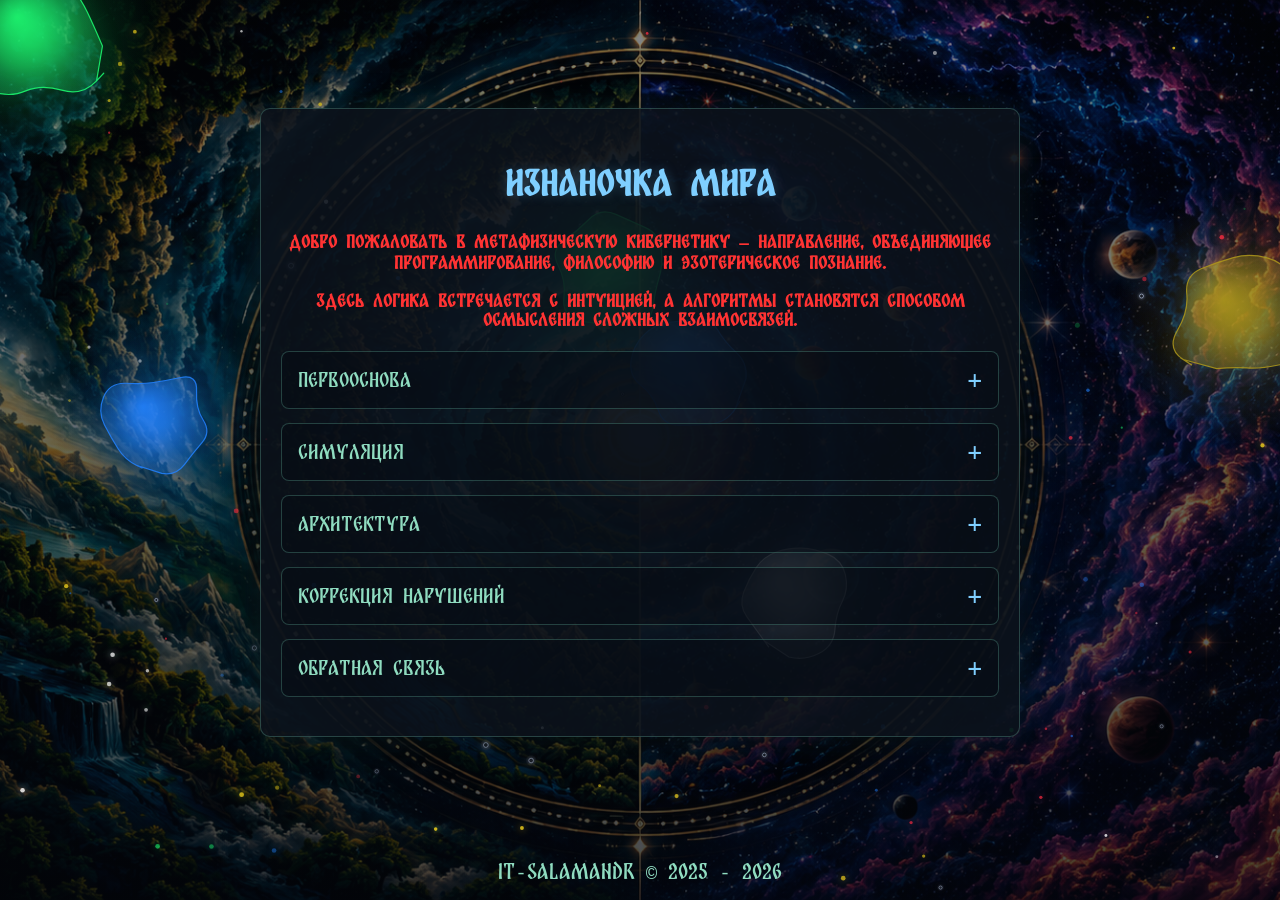
==== commit 1ab1e603: "index" ====
--- a/index.html
+++ b/index.html
@@ -16,7 +16,7 @@
 h1{font-size:3.2rem;margin:30px 10px;color:#7fcfff;animation:blueShimmer 6s ease-in-out infinite;text-shadow:0 0 12px rgba(120,200,255,.25)}
 .link-container{max-width:760px;width:calc(100% - 20px);display:inline-block;text-align:left;padding:25px 20px;border:1px solid rgba(125,220,190,.25);border-radius:10px;box-shadow:0 10px 40px rgba(0,0,0,.45),0 0 35px rgba(70,180,170,.12);margin:30px 10px;background:rgba(12,18,28,.89);position:relative;z-index:1}
 a{display:block;font-size:1.15rem;color:#8fdcc0;margin:15px 0;position:relative;transition:transform .2s,text-shadow .2s;word-break:break-word;text-decoration:none}
-a:hover{transform:translateX(5px);text-shadow:0 0 10px #00ff00,0 0 20px #00ff00}
+a:hover{transform:translateX(5px);}
 .description{display:block;font-size:1rem;line-height:1.5;color:#8fdcc0;margin:12px 0 16px;background:linear-gradient(90deg,#00ffd5,#66a6ff,#ff4ecd,#ffe066,#00ffd5);background-size:300% 300%;-webkit-background-clip:text;-webkit-text-fill-color:transparent;}
 hr{border:0;height:2px;margin:25px 0;background:linear-gradient(90deg,transparent,rgba(130,210,255,.35),transparent);box-shadow:0 0 12px rgba(130,210,255,.15)}
 canvas{position:fixed;inset:0;width:100%;height:100%;z-index:0;pointer-events:none}
@@ -1186,7 +1186,13 @@
 <span class="description">Автоматический режим активирован. Протокол загружен по инструкции андроида Птолемея Смита из 87-й временной воронки — сущности, которая утверждала, что видела исходный код симуляции до первого запуска.</span>
 <span class="description">Внимание: вмешательство в структуру мира может вызвать побочные эффекты. Возможны сбои восприятия, самопроизвольная материализация аномальных объектов и появление разумных бутербродов, утверждающих, что они знают истинную причину происходящего.</span>
 
-<a href="./vigil/" target="_blank" title="Бдилка за Пасьянсом Медичи"><span style="color:#1e90ff">●</span> Открыть</a>
+<a style="border:1px solid white;
+    border-radius:6px;
+    padding:5px 12px;
+    text-decoration:none;
+    display:inline-block;
+    text-shadow:0 0 5px #1e90ff;
+    color:#1e90ff" href="./vigil/" title="Бдилка за Пасьянсом Медичи"><span style="color:#1e90ff">●</span> Открыть</a>
 </div>
 </div>
 
@@ -1216,7 +1222,16 @@
 <span class="description">«Перелом» активирует протокол осознанной работы со сном — пространством, в котором привычные законы времени теряют своё значение. Здесь сознание выходит за пределы линейной последовательности событий, позволяя исследовать не только возможные варианты будущего, но и переосмысливать прошлое, а также обращаться к событиям и состояниям, не принадлежащим привычному «здесь и сейчас».</span>
 <span class="description">Сновидение становится своеобразным интерфейсом взаимодействия с различными временными линиями. Через образы, символы и сценарии сна можно менять отношение к уже произошедшему, формировать предпосылки будущих событий и исследовать альтернативные варианты развития реальности. Ведь если во сне время не разделено на прошлое, настоящее и будущее, то и возможности взаимодействия с ним не ограничиваются одним временным направлением.</span>
 <span class="description">Никаких жёстких временных границ. Никаких закрытых маршрутов между прошлым и будущим. Даже если твой квантовый кот решил перескочить через несколько временных линий, изменить собственное происхождение и объявить себя причиной Большого взрыва.</span>
-<a href="./fracture/" target="_blank" title="Перелом Тетради Смерти" style="color:#ff3333"><span>●</span> Открыть</a>
+
+
+<a style="border:1px solid white;
+    border-radius:6px;
+    padding:5px 12px;
+    text-decoration:none;
+    display:inline-block;
+    text-shadow:0 0 5px ff3333;
+    color:#ff3333" href="./fracture/" title="Перелом Тетради Смерти"><span style="color:#ff3333">●</span> Открыть</a>
+
 </div>
 </div>
 
@@ -1249,7 +1264,12 @@
 <span class="description">Но есть истинный закон цифровой вселенной: код — это не просто инструкции. Каждый модуль является фрагментом силы. Каждая библиотека — древним артефактом доступа. Каждый алгоритм — ключом к скрытым слоям системы.</span>
 <span class="description">Те, кто смог объединить эти фрагменты, подчинить хаос и заставить несовместимые части работать в едином порядке, переставали быть простыми программистами.</span>
 <span class="description">Они становились Схемокодерами — теми, кто видел не только строки, но и саму архитектуру цифровой реальности.</span>
-<a href="./circuit-coder/" target="_blank" title="Схемокодер Боевого Континента 2 [Прототип]" style="color:#006400"><span>●</span> Открыть</a>
+<a style="border:1px solid white;
+    border-radius:6px;
+    padding:5px 12px;
+    text-decoration:none;
+    display:inline-block;
+    color:#006400" href="./circuit-coder/" title="Схемокодер Боевого Континента 2 [Прототип]"><span>●</span> Открыть</a>
 </div>
 </div>
 
@@ -1279,7 +1299,13 @@
 <span class="description">Артефакт «Изнаночка мира» раскрывает истинный порядок вещей: человек находится в центре мироустройства.</span>
 <span class="description">После активации артефакта действительность перестраивается вокруг владельца. Его воля, решения и намерения становятся частью механизма, который формирует события и направление мира.</span>
 <span class="description">Артефакт превращает человека из наблюдателя в главный узел системы — точку, через которую проходит изменение мироустройства.</span>
-<a href="./artefact/" target="_blank" title="Артефакт Изнаночки Мира"><span style="color:#000">●</span> Открыть</a>
+<a style="color:#000; text-shadow:-1px -1px 1px #aaa, 1px -1px 1px #aaa, -1px 1px 1px #aaa, 1px 1px 1px #aaa;border:1px solid white;
+    border-radius:6px;
+    padding:5px 12px;
+    text-decoration:none;
+    display:inline-block;
+    text-shadow:0 0 5px white;
+    box-shadow:0 0 6px rgba(0,217,255,.35);" href="./artefact/" title="Артефакт Изнаночки Мира"><span>●</span> Открыть</a>
 </div>
 </div>
 </div>
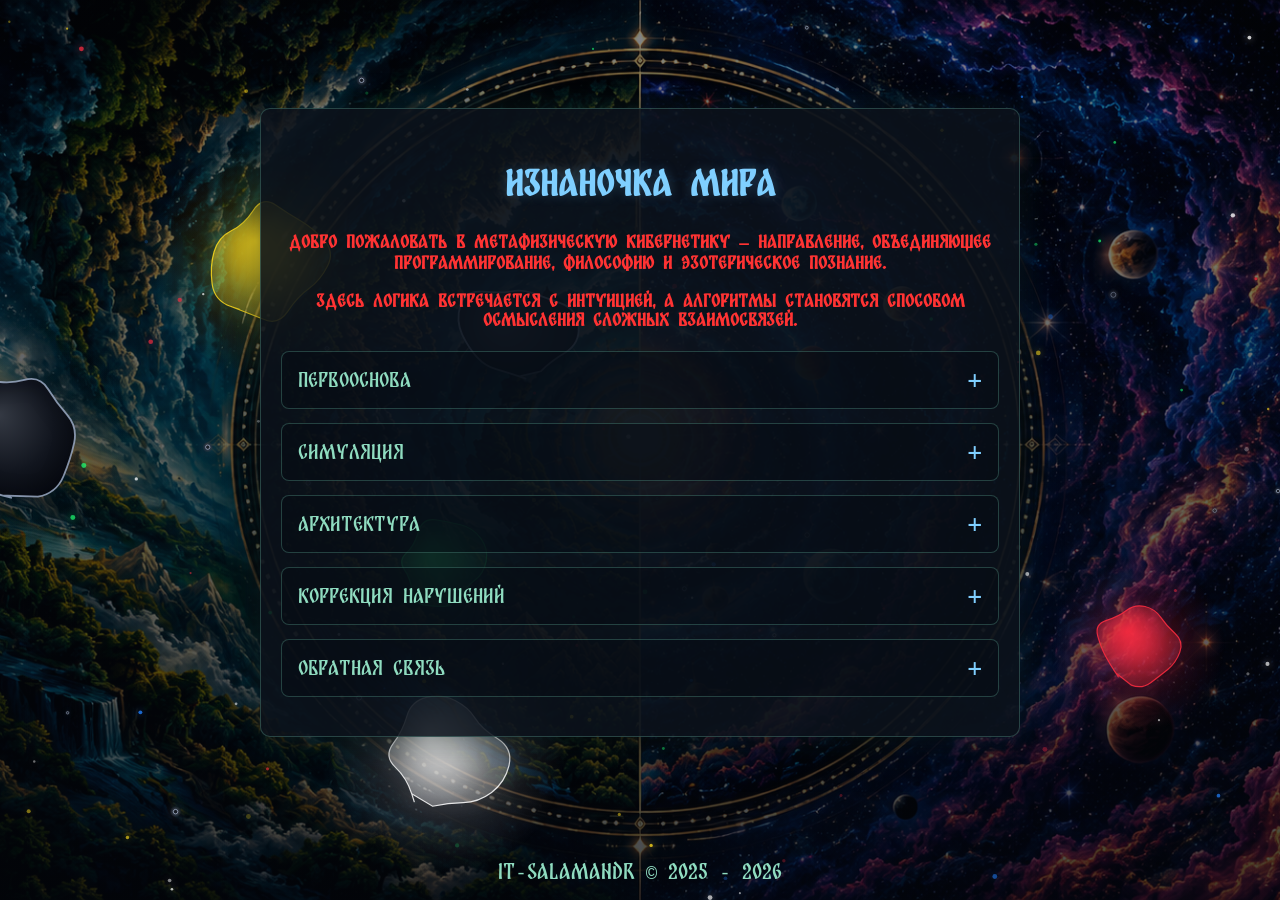
==== commit d558ea78: "index" ====
--- a/index.html
+++ b/index.html
@@ -1269,7 +1269,7 @@
     padding:5px 12px;
     text-decoration:none;
     display:inline-block;
-    color:#006400" href="./circuit-coder/" title="Схемокодер Боевого Континента 2 [Прототип]"><span>●</span> Открыть</a>
+    color:#006400" href="./circuit-coder/" title="Схемокодер Боевого Континента 2"><span>●</span> Открыть</a>
 </div>
 </div>
 
@@ -1299,7 +1299,7 @@
 <span class="description">Артефакт «Изнаночка мира» раскрывает истинный порядок вещей: человек находится в центре мироустройства.</span>
 <span class="description">После активации артефакта действительность перестраивается вокруг владельца. Его воля, решения и намерения становятся частью механизма, который формирует события и направление мира.</span>
 <span class="description">Артефакт превращает человека из наблюдателя в главный узел системы — точку, через которую проходит изменение мироустройства.</span>
-<a style="color:#000; text-shadow:-1px -1px 1px #aaa, 1px -1px 1px #aaa, -1px 1px 1px #aaa, 1px 1px 1px #aaa;border:1px solid white;
+<a style="color:#000; border:1px solid white;
     border-radius:6px;
     padding:5px 12px;
     text-decoration:none;
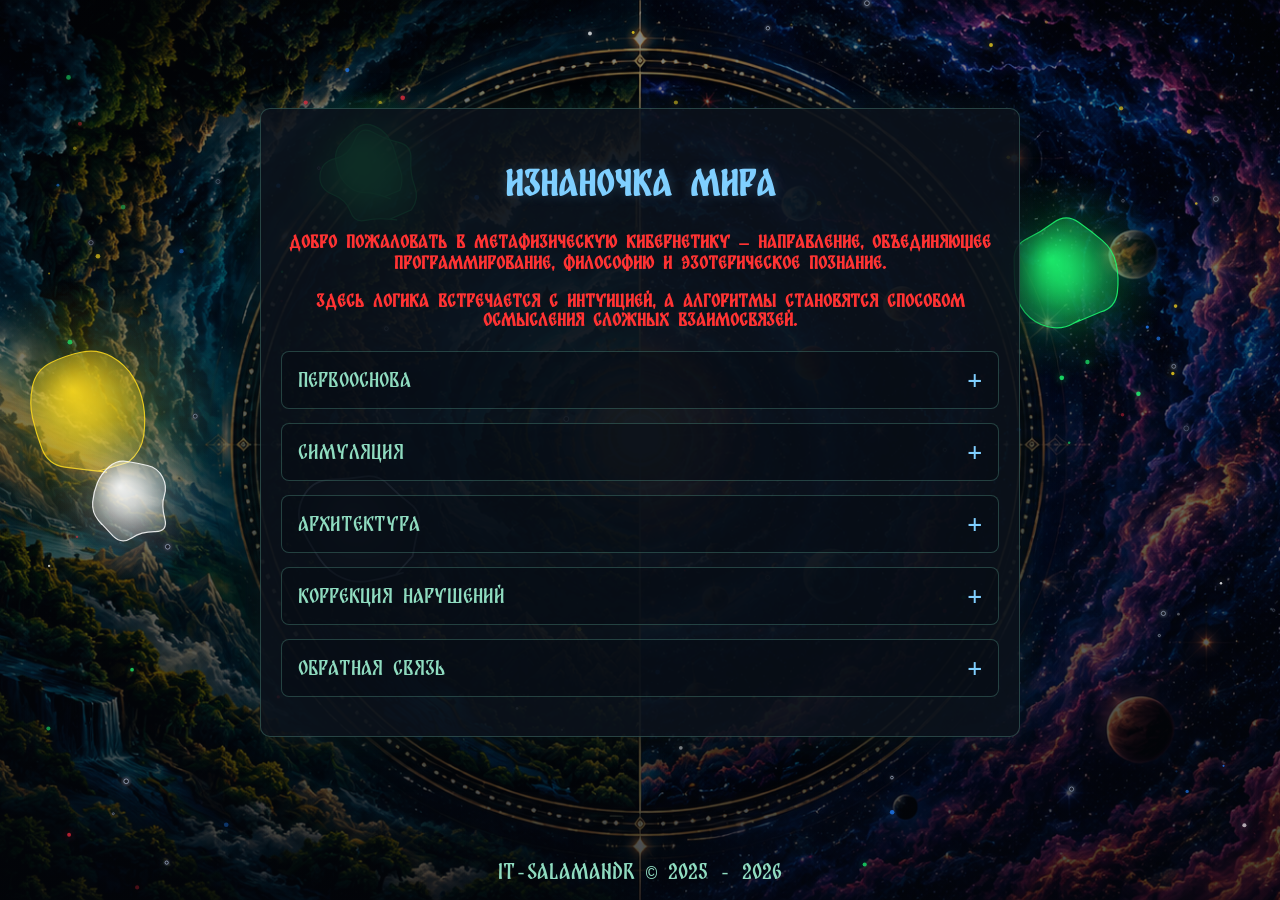
==== commit 8e49ecaa: "index" ====
--- a/index.html
+++ b/index.html
@@ -1322,8 +1322,8 @@
 </div>
 <span class="description" style="text-align:center">Открывай скрытые горизонты, настрой сознание на частоту неизвестного и вливайся в наш межгалактический водоворот:<br><br>«найди своих настоящих прародителей<br>и свою запредельную половинку™».</span>
 <div style="text-align:center">
-<a href="./modules/7914Hz.mp3" class="mirror-link2" id="music-open">〰 Наш Ритм</a>
-<a href="https://t.me/otherside_world" class="mirror-link" data-message="Перед переходом в Telegram вас на всякий случай подстрахует система «Зеркальный Предел». Продолжим?">Наш Телеграм</a>
+<a href="./modules/7914Hz.mp3" class="mirror-link2" id="music-open">🎵 Наш Ритм</a>
+<a href="https://t.me/otherside_world" class="mirror-link" data-message="Перед переходом в Telegram вас на всякий случай подстрахует система «Зеркальный Предел». Продолжим?">💬 Наш Телеграм</a>
 </div>
 </div>
 </div>
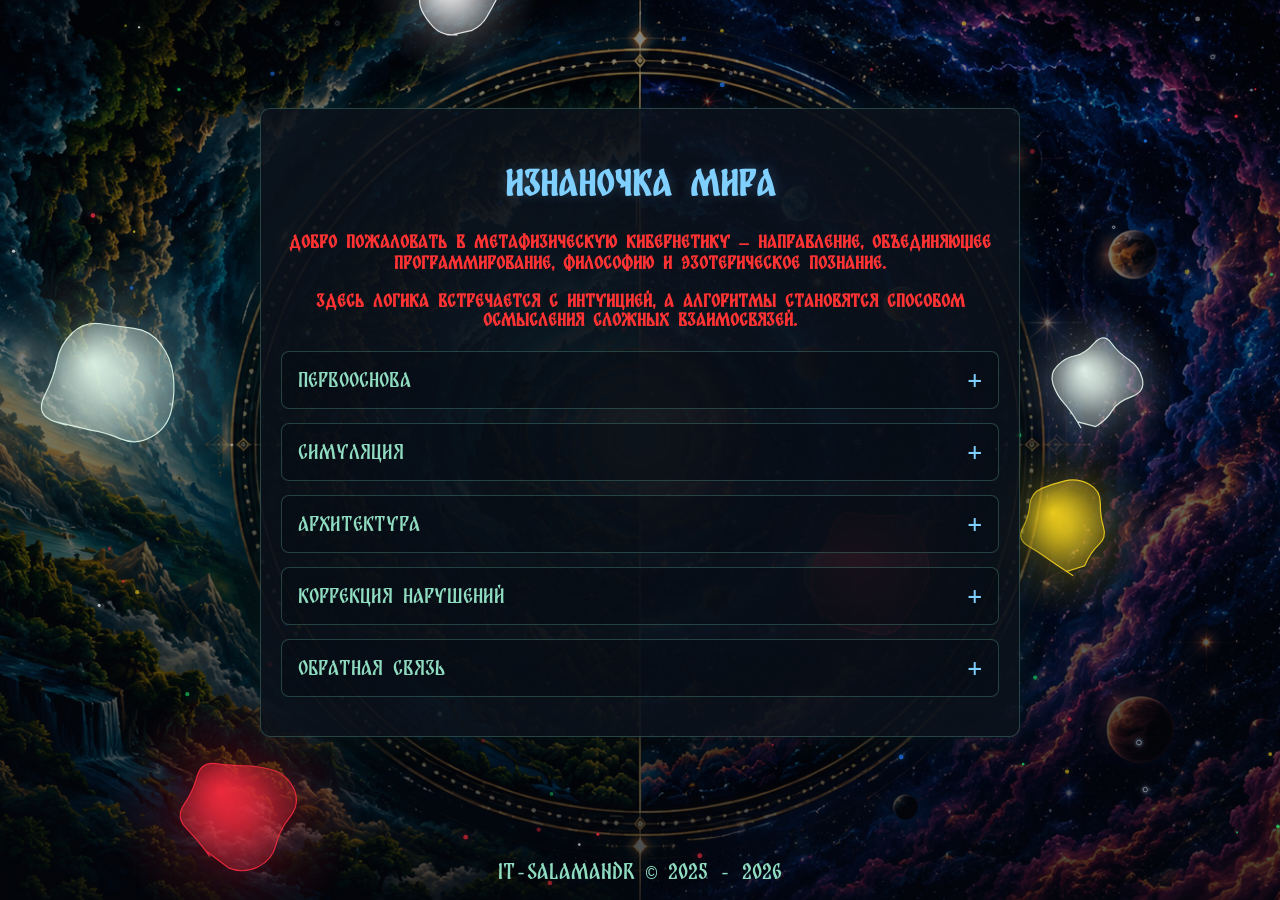
==== commit 5e5c959f: "index" ====
--- a/index.html
+++ b/index.html
@@ -1167,7 +1167,7 @@
     padding: 14px;
     border: 1px solid rgba(100, 220, 220, 0.3);
     border-radius: 18px;
-    background: white;
+    background: #1e90ff;
     box-shadow: 0 0 22px rgba(70, 200, 210, 0.15);
 ">
     <img
@@ -1191,7 +1191,7 @@
     padding:5px 12px;
     text-decoration:none;
     display:inline-block;
-    text-shadow:0 0 5px #1e90ff;
+    background-color: white;
     color:#1e90ff" href="./vigil/" title="Бдилка за Пасьянсом Медичи"><span style="color:#1e90ff">●</span> Открыть</a>
 </div>
 </div>
@@ -1204,7 +1204,7 @@
     padding: 14px;
     border: 1px solid rgba(100, 220, 220, 0.3);
     border-radius: 18px;
-    background: white;
+    background: #ff3333;
     box-shadow: 0 0 22px rgba(70, 200, 210, 0.15);
 ">
     <img
@@ -1229,7 +1229,7 @@
     padding:5px 12px;
     text-decoration:none;
     display:inline-block;
-    text-shadow:0 0 5px ff3333;
+    background-color: white;
     color:#ff3333" href="./fracture/" title="Перелом Тетради Смерти"><span style="color:#ff3333">●</span> Открыть</a>
 
 </div>
@@ -1244,7 +1244,7 @@
     padding: 14px;
     border: 1px solid rgba(100, 220, 220, 0.3);
     border-radius: 18px;
-    background: white;
+    background: #006400;
     box-shadow: 0 0 22px rgba(70, 200, 210, 0.15);
 ">
     <img
@@ -1269,6 +1269,7 @@
     padding:5px 12px;
     text-decoration:none;
     display:inline-block;
+	background-color: white;
     color:#006400" href="./circuit-coder/" title="Схемокодер Боевого Континента 2"><span>●</span> Открыть</a>
 </div>
 </div>
@@ -1281,7 +1282,7 @@
     padding: 14px;
     border: 1px solid rgba(100, 220, 220, 0.3);
     border-radius: 18px;
-    background: white;
+    background: #000;
     box-shadow: 0 0 22px rgba(70, 200, 210, 0.15);
 ">
     <img
@@ -1304,7 +1305,7 @@
     padding:5px 12px;
     text-decoration:none;
     display:inline-block;
-    text-shadow:0 0 5px white;
+    background-color: white;
     box-shadow:0 0 6px rgba(0,217,255,.35);" href="./artefact/" title="Артефакт Изнаночки Мира"><span>●</span> Открыть</a>
 </div>
 </div>
